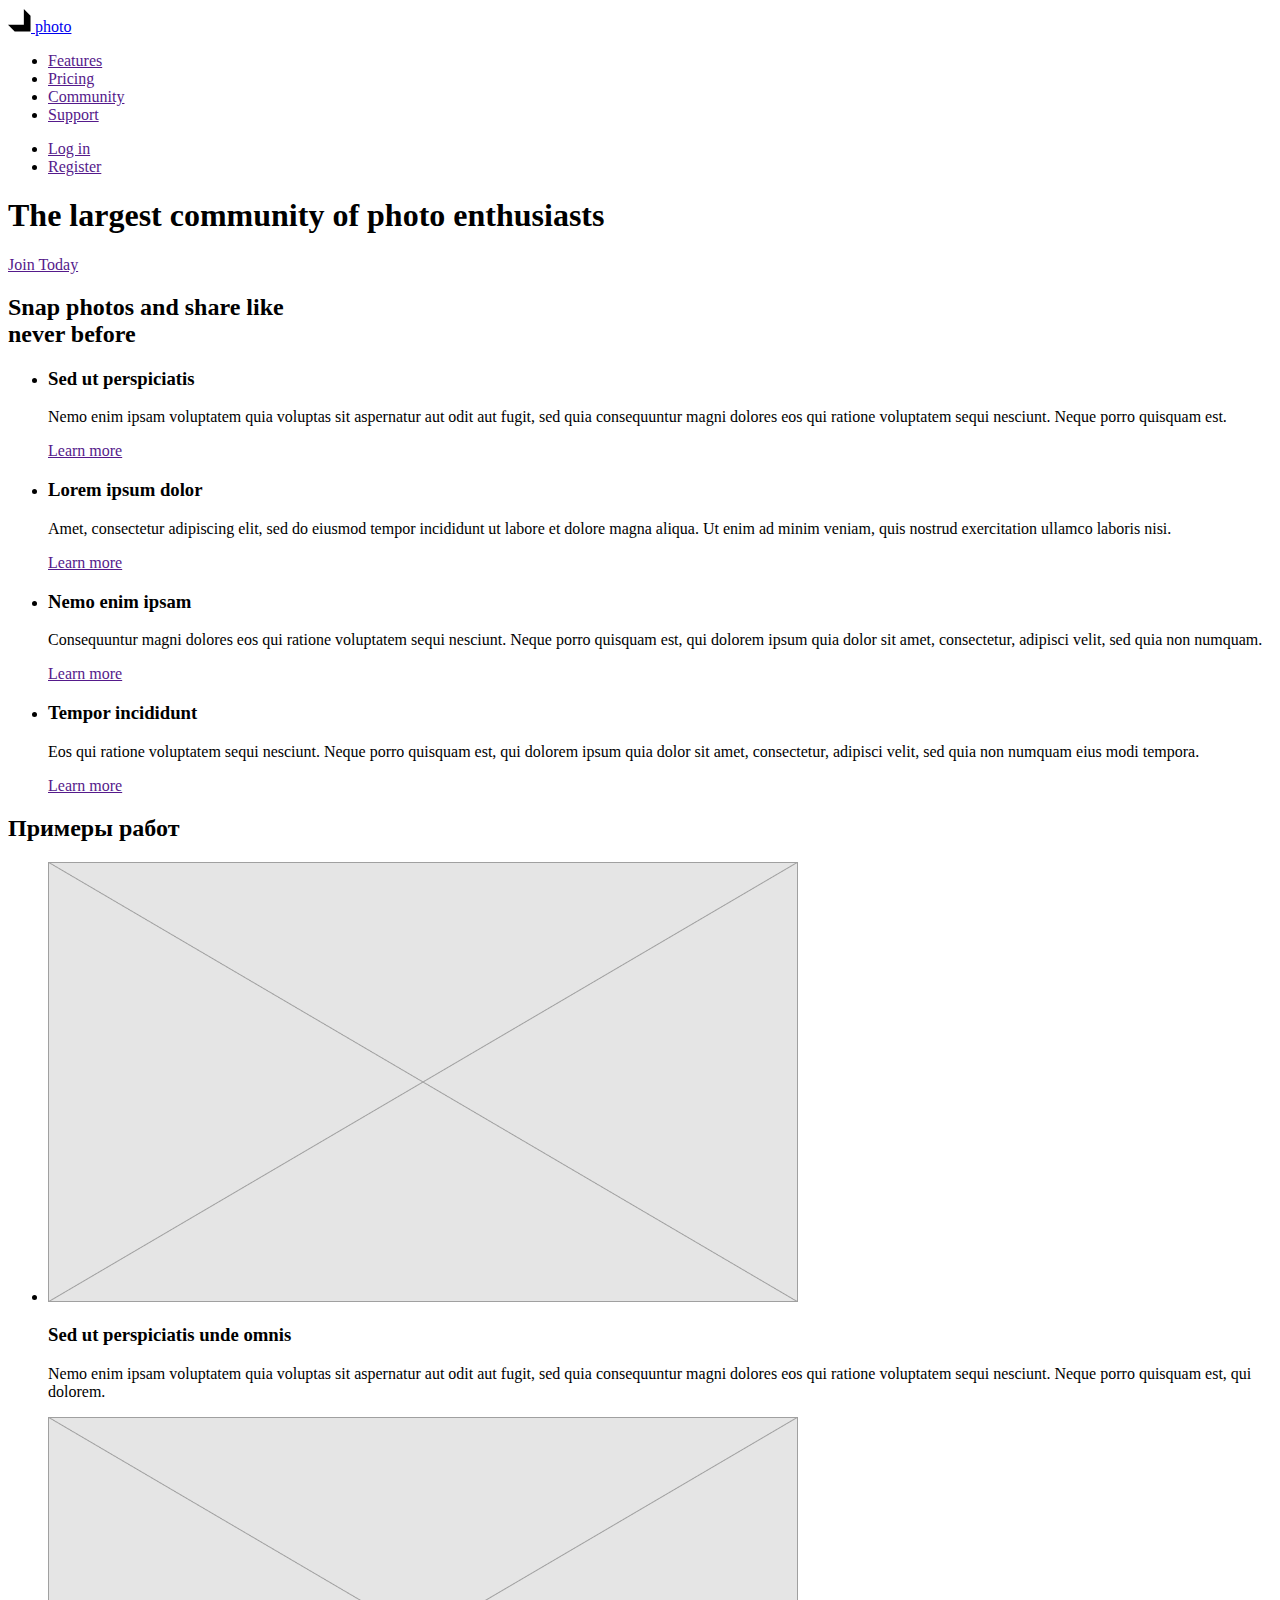
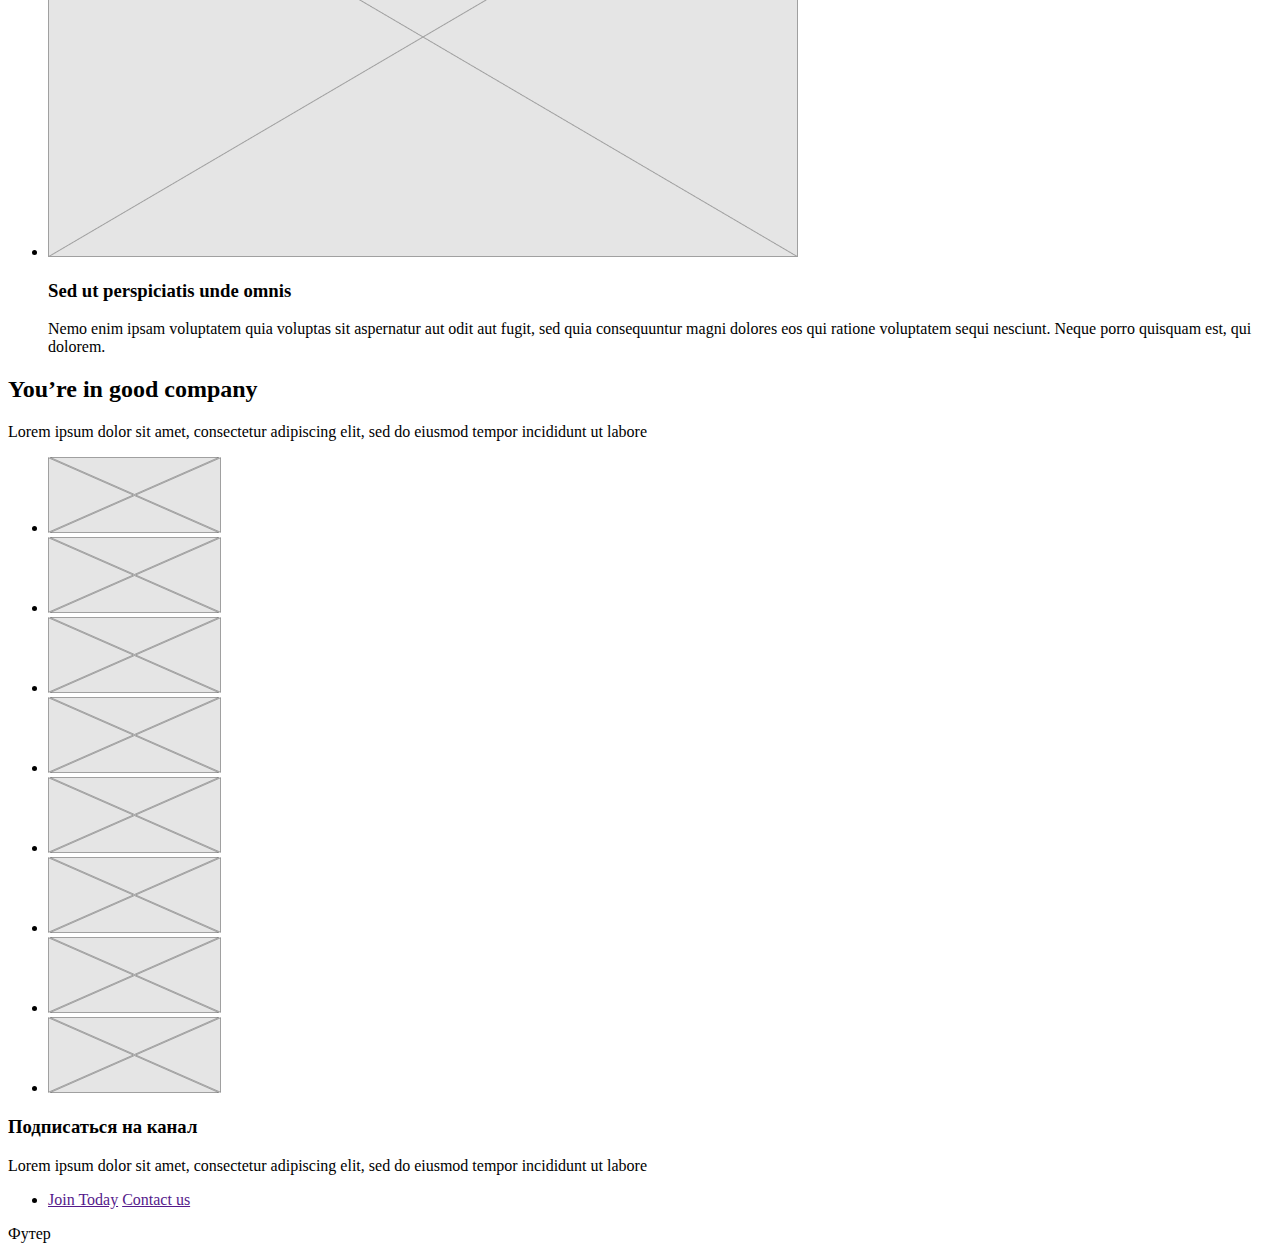
==== index.html @ 5f49dedd "Добавляем разметку" ====
<!DOCTYPE html>
<html lang="en">
<head>
    <meta charset="UTF-8">
    <meta http-equiv="X-UA-Compatible" content="IE=edge">
    <meta name="viewport" content="width=device-width, initial-scale=1.0">
    <title>Document</title>
</head>
<body>
    <!--Шапка сайта--> 
    <header> 
        <nav>
            <a href="/">
                <img src="./images/logo.svg" alt="">
                photo
            
            </a>
            <ul>
                <li> <a href="">Features</a> </li>
                <li><a href="">Pricing</a></li>
                <li><a href="">Community</a></li>
                <li><a href="">Support</a></li>
            </ul>
            <ul>
                <li><a href="">Log in</a></li>
                <li><a href="">Register</a></li>
            </ul>
        </nav>
    </header>

    <main>
        <!--Герой-->
        <div>
            <section>
                <h1>The largest community of photo enthusiasts</h1>
                <a href="">Join Today</a>
        
            </section>
        </div>
        
        <!--Преимущества-->
        <section>
            <h2>
                Snap photos and share like <br /> never before
            </h2>
            <ul>
                <li>
                    <h3> Sed ut perspiciatis</h3>
                    <p>Nemo enim ipsam voluptatem quia voluptas sit aspernatur aut odit aut fugit, sed quia consequuntur magni
                        dolores eos
                        qui
                        ratione voluptatem sequi nesciunt. Neque porro quisquam est.
                    </p>
                    <a href="">Learn more</a>
                </li>
        
                <li>
                    <h3> Lorem ipsum dolor</h3>
                    <p>Amet, consectetur adipiscing elit, sed do eiusmod tempor incididunt ut labore et dolore magna aliqua. Ut
                        enim ad minim
                        veniam, quis nostrud exercitation ullamco laboris nisi.
                    </p>
                    <a href="">Learn more</a>
                </li>
        
                <li>
                    <h3> Nemo enim ipsam</h3>
                    <p>Consequuntur magni dolores eos qui ratione voluptatem sequi nesciunt. Neque porro quisquam est, qui
                        dolorem ipsum quia
                        dolor sit amet, consectetur, adipisci velit, sed quia non numquam.
                    </p>
                    <a href="">Learn more</a>
                </li>
        
                <li>
                    <h3> Tempor incididunt</h3>
                    <p>Eos qui ratione voluptatem sequi nesciunt. Neque porro quisquam est, qui dolorem ipsum quia dolor sit
                        amet, consectetur,
                        adipisci velit, sed quia non numquam eius modi tempora.
                    </p>
                    <a href="">Learn more</a>
                </li>
        
            </ul>
        </section>
        <!--Примеры работ-->
        <section>
            <h2>Примеры работ</h2>
            <ul>
                <li>
                    <img src="./images/pic1.png" alt="" width="750">
                    <h3>Sed ut perspiciatis unde omnis</h3>
                    <p>Nemo enim ipsam voluptatem quia voluptas sit aspernatur aut odit aut fugit, sed quia consequuntur magni
                        dolores eos qui
                        ratione voluptatem sequi nesciunt. Neque porro quisquam est, qui dolorem.
                    </p>
                </li>
        
                <li>
                    <img src="./images/pic1.png" alt="" width="750">
                    <h3>Sed ut perspiciatis unde omnis</h3>
                    <p>Nemo enim ipsam voluptatem quia voluptas sit aspernatur aut odit aut fugit, sed quia consequuntur magni
                        dolores
                        eos qui
                        ratione voluptatem sequi nesciunt. Neque porro quisquam est, qui dolorem.
                    </p>
                </li>
        
            </ul>
        </section>
        
        <!--Отзывы-->
        <section>
            <h2>You’re in good company</h2>
            <p>Lorem ipsum dolor sit amet, consectetur adipiscing elit, sed do eiusmod tempor incididunt ut labore</p>
            <ul>
                <li>
                    <a href=""><img src="./images/Rectangle.svg" alt="Логотип комапании"></a>
                </li>
                <li>
                    <a href=""><img src="./images/Rectangle.svg" alt="Логотип комапании"></a>
                </li>
                <li>
                    <a href=""><img src="./images/Rectangle.svg" alt="Логотип комапании"></a>
                </li>
                <li>
                    <a href=""><img src="./images/Rectangle.svg" alt="Логотип комапании"></a>
                </li>
                <li>
                    <a href=""><img src="./images/Rectangle.svg" alt="Логотип комапании"></a>
                </li>
                <li>
                    <a href=""><img src="./images/Rectangle.svg" alt="Логотип комапании"></a>
                </li>
                <li>
                    <a href=""><img src="./images/Rectangle.svg" alt="Логотип комапании"></a>
                </li>
                <li>
                    <a href=""><img src="./images/Rectangle.svg" alt="Логотип комапании"></a>
                </li>
            </ul>
        
        </section>
        
        <!--Подпишитесь-->
        <section>
            <h3>Подписаться на канал</h3>
            <p>Lorem ipsum dolor sit amet, consectetur adipiscing elit, sed do eiusmod tempor incididunt ut labore</p>
            <ul>
                <li>
                    <a href="">Join Today</a>
                    <a href="">Contact us</a>
        
                </li>
            </ul>
        </section>
    </main>

 
    <!--Футер-->
    <footer>Футер</footer>
</body>
</html>
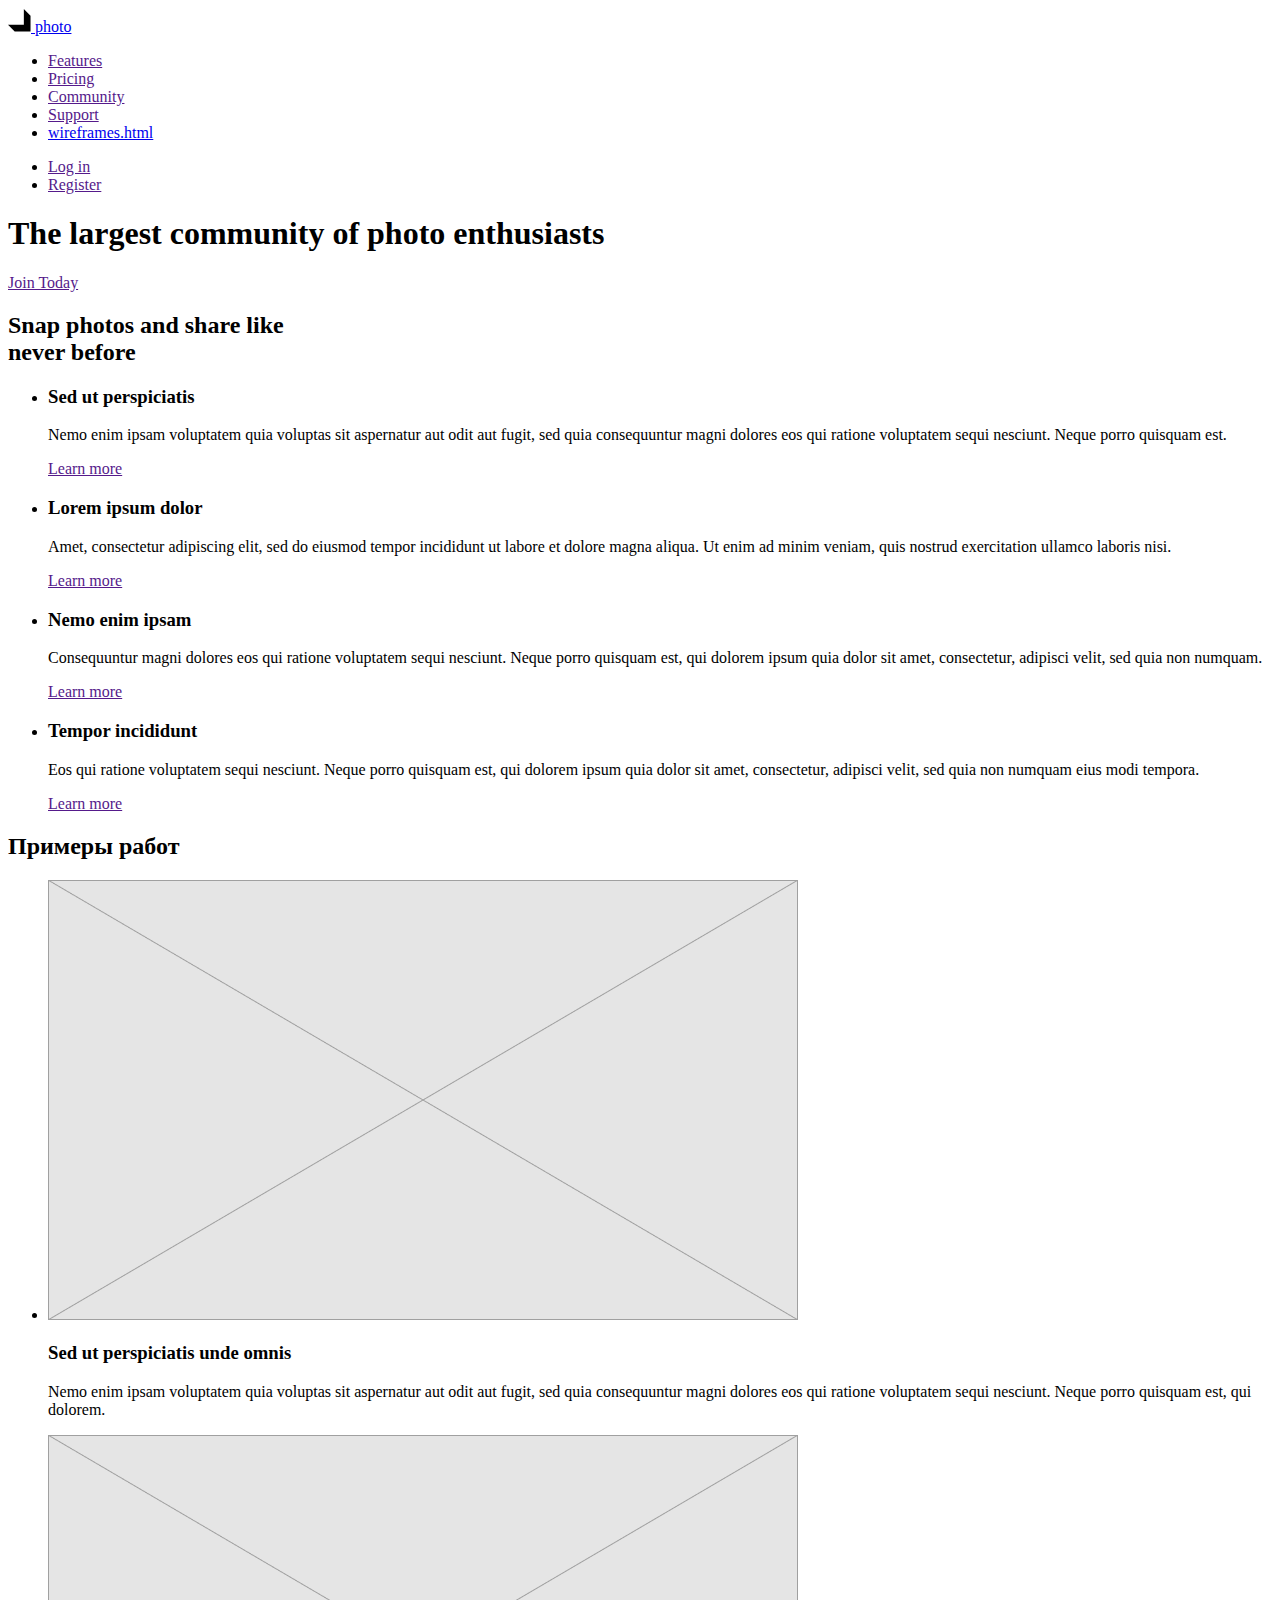
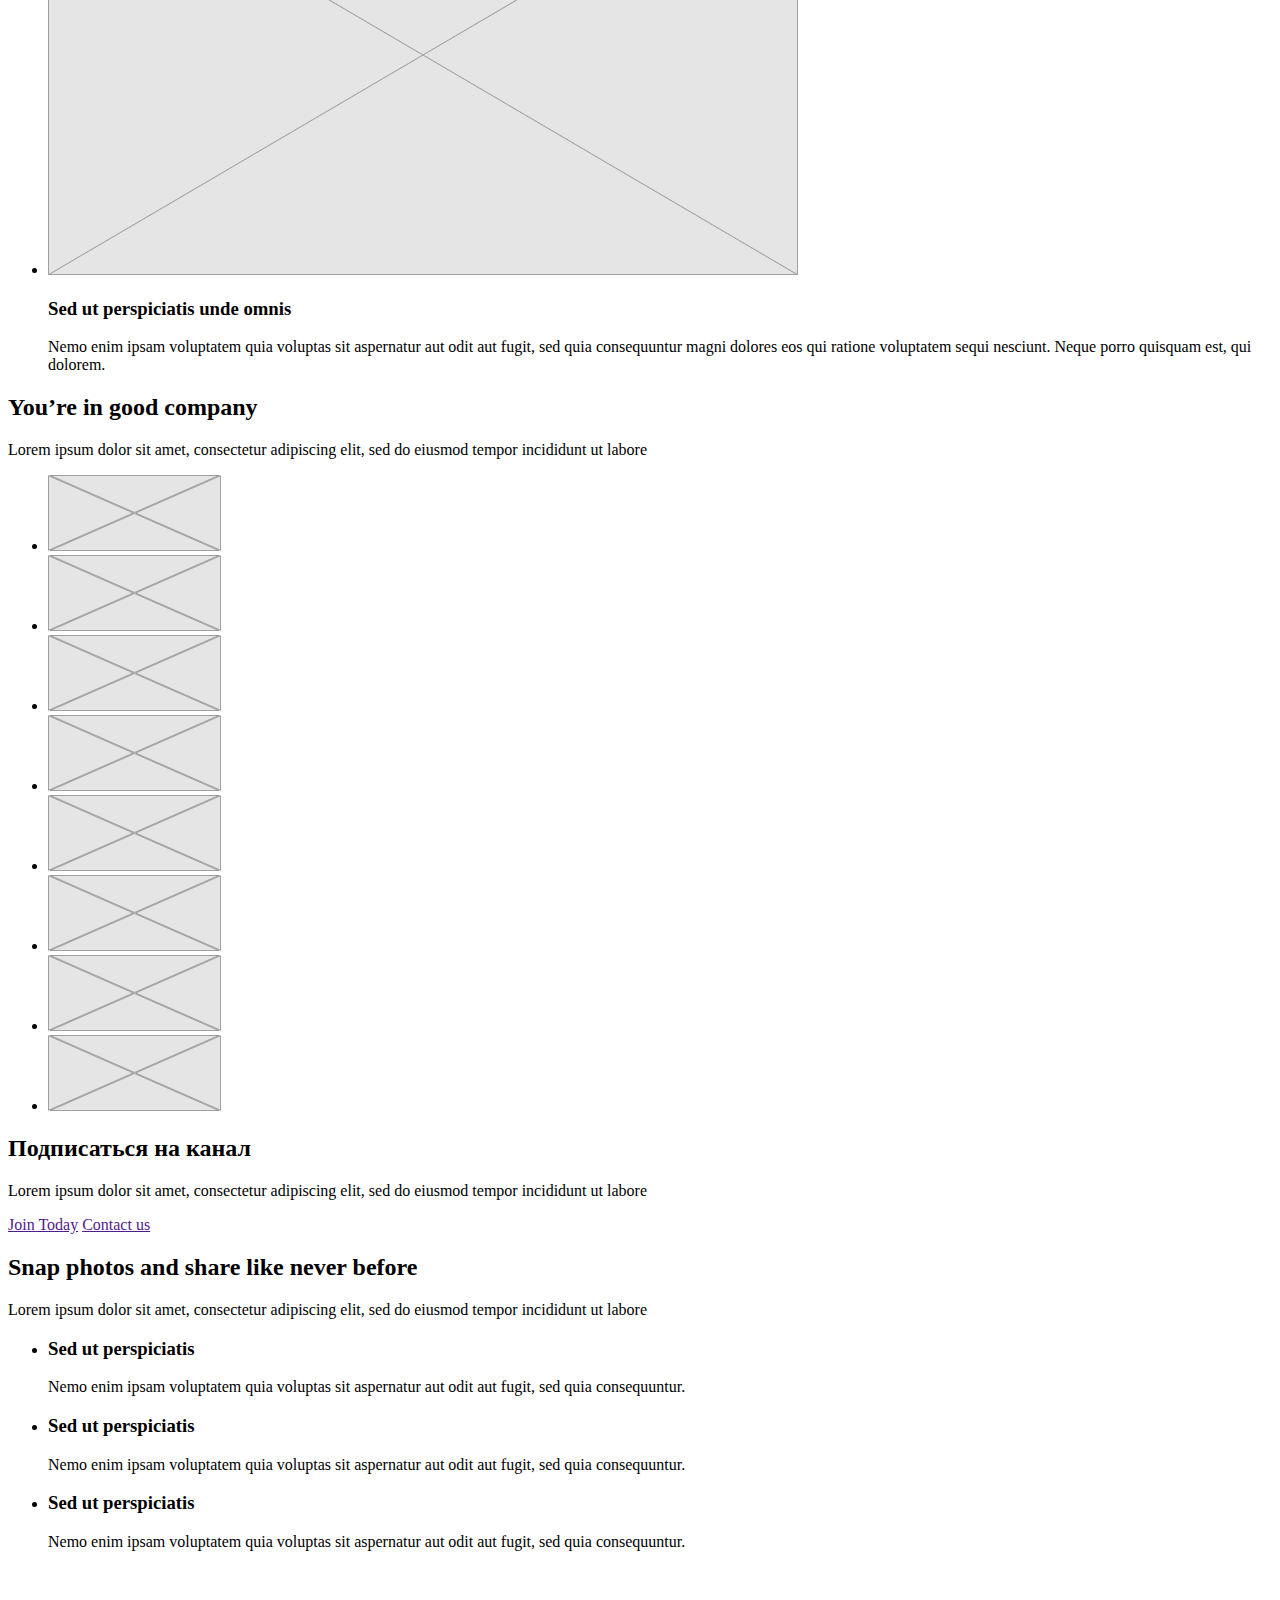
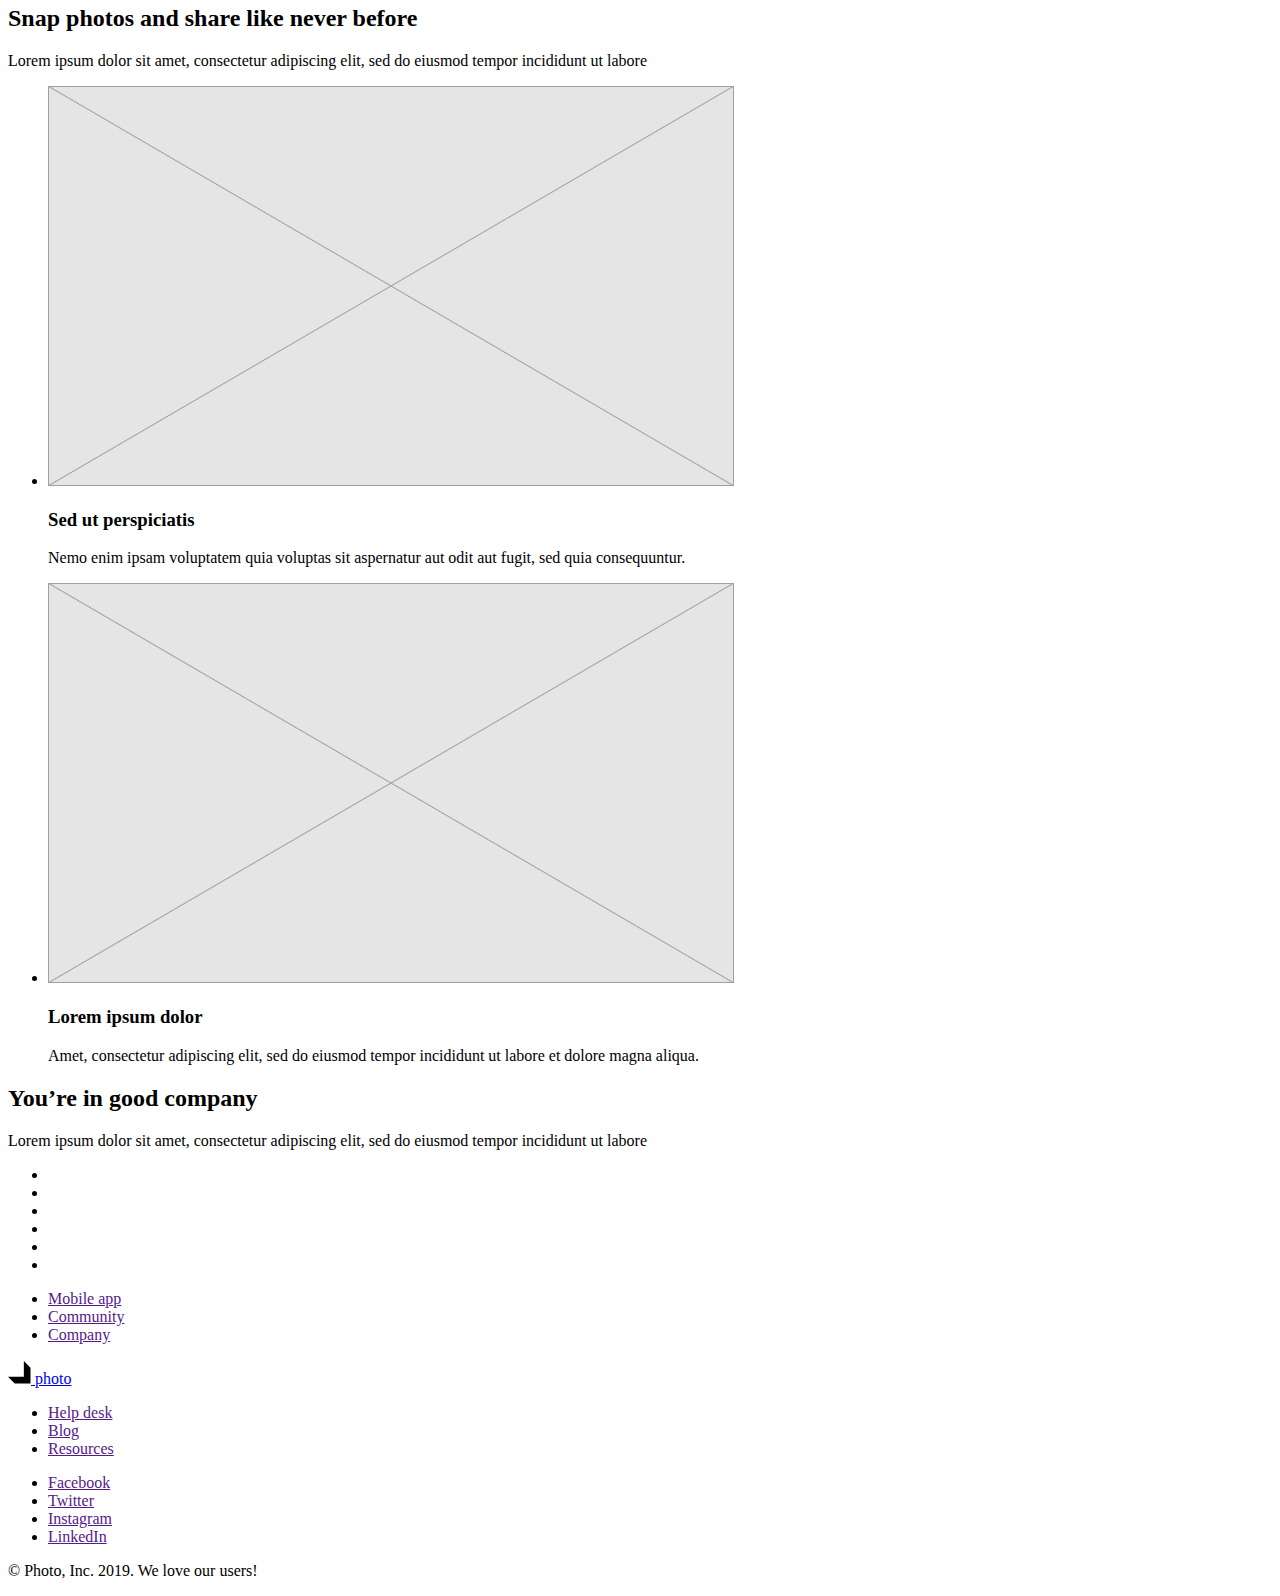
==== commit 0ea555f7: "закончили" ====
--- a/index.html
+++ b/index.html
@@ -20,6 +20,7 @@
                 <li><a href="">Pricing</a></li>
                 <li><a href="">Community</a></li>
                 <li><a href="">Support</a></li>
+                <li><a href="./wireframes.html">wireframes.html</a></li>
             </ul>
             <ul>
                 <li><a href="">Log in</a></li>
@@ -144,20 +145,104 @@
         
         <!--Подпишитесь-->
         <section>
-            <h3>Подписаться на канал</h3>
-            <p>Lorem ipsum dolor sit amet, consectetur adipiscing elit, sed do eiusmod tempor incididunt ut labore</p>
-            <ul>
-                <li>
+            <h2>Подписаться на канал</h2>
+            <p>Lorem ipsum dolor sit amet, consectetur adipiscing elit, sed do eiusmod tempor incididunt ut labore</p>
+            
                     <a href="">Join Today</a>
                     <a href="">Contact us</a>
         
-                </li>
-            </ul>
+               
+        </section>
+
+        <section>
+            <h2>Snap photos and share like never before</h2>
+            <p>Lorem ipsum dolor sit amet, consectetur adipiscing elit, sed do eiusmod tempor incididunt ut labore</p>
+            <ul>
+                <li>
+                    <h3>Sed ut perspiciatis</h3>
+                    <p>Nemo enim ipsam voluptatem quia voluptas sit aspernatur aut odit aut fugit, sed quia consequuntur.</p>
+                </li>
+
+                <li>
+                    <h3>Sed ut perspiciatis</h3>
+                    <p>Nemo enim ipsam voluptatem quia voluptas sit aspernatur aut odit aut fugit, sed quia consequuntur.</p>
+                </li>
+
+                <li>
+                    <h3>Sed ut perspiciatis</h3>
+                    <p>Nemo enim ipsam voluptatem quia voluptas sit aspernatur aut odit aut fugit, sed quia consequuntur.</p>
+                </li>
+                
+            </ul>
+            <img src="" alt="">
+
+           
+
+        </section>
+
+
+
+        <section>
+            <h2>Snap photos and share like never before</h2>
+            <p>Lorem ipsum dolor sit amet, consectetur adipiscing elit, sed do eiusmod tempor incididunt ut labore</p>
+            <ul>
+                <li>
+                    <img src="./images/rectangle.jpg" alt="Квадрат" width="686" height="400">
+                    <h3>Sed ut perspiciatis</h3>
+                    <p>Nemo enim ipsam voluptatem quia voluptas sit aspernatur aut odit aut fugit, sed quia consequuntur.</p>
+                </li>
+                <li>
+                    <img src="./images/rectangle2.jpg" alt="Квадрат 2" width="686" height="400">
+                    <h3>Lorem ipsum dolor</h3>
+                    <p>Amet, consectetur adipiscing elit, sed do eiusmod tempor incididunt ut labore et dolore magna aliqua.</p>
+                </li>
+            </ul>
+            
+        </section>
+
+        <section>
+            <h2>You’re in good company</h2>
+            <p>
+                Lorem ipsum dolor sit amet, consectetur adipiscing elit, sed do eiusmod tempor incididunt ut labore
+            </p>
+            <ul>
+                <li></li>
+                <li></li>
+                <li></li>
+                <li></li>
+                <li></li>
+                <li></li>
+            </ul>
+
+
         </section>
     </main>
 
  
     <!--Футер-->
-    <footer>Футер</footer>
+    <footer>
+        <ul>
+            <li><a href="">Mobile app</a></li>
+            <li><a href="">Community</a></li>
+            <li><a href="">Company</a></li>
+        </ul>
+        <a href="/"><img src="./images/logo.svg" alt="">
+        photo</a>
+
+        <ul>
+              <li><a href="">Help desk</a></li>
+              <li><a href="">Blog</a></li>
+              <li><a href="">Resources</a></li>
+        </ul>  
+        <ul>
+            <li><a href="" aria-label="ссылка на Facebook">Facebook</a></li>
+            <li><a href="" aria-label="ссылка на Twitter">Twitter</a></li>
+            <li><a href="" aria-label="ссылка на Instagram">Instagram</a></li>
+            <li><a href="" aria-label="ссылка на LinkedIn">LinkedIn</a></li>
+        </ul>
+        <p>&copy; Photo, Inc. 2019. We love our users!</p>
+
+
+    </footer>
 </body>
 </html>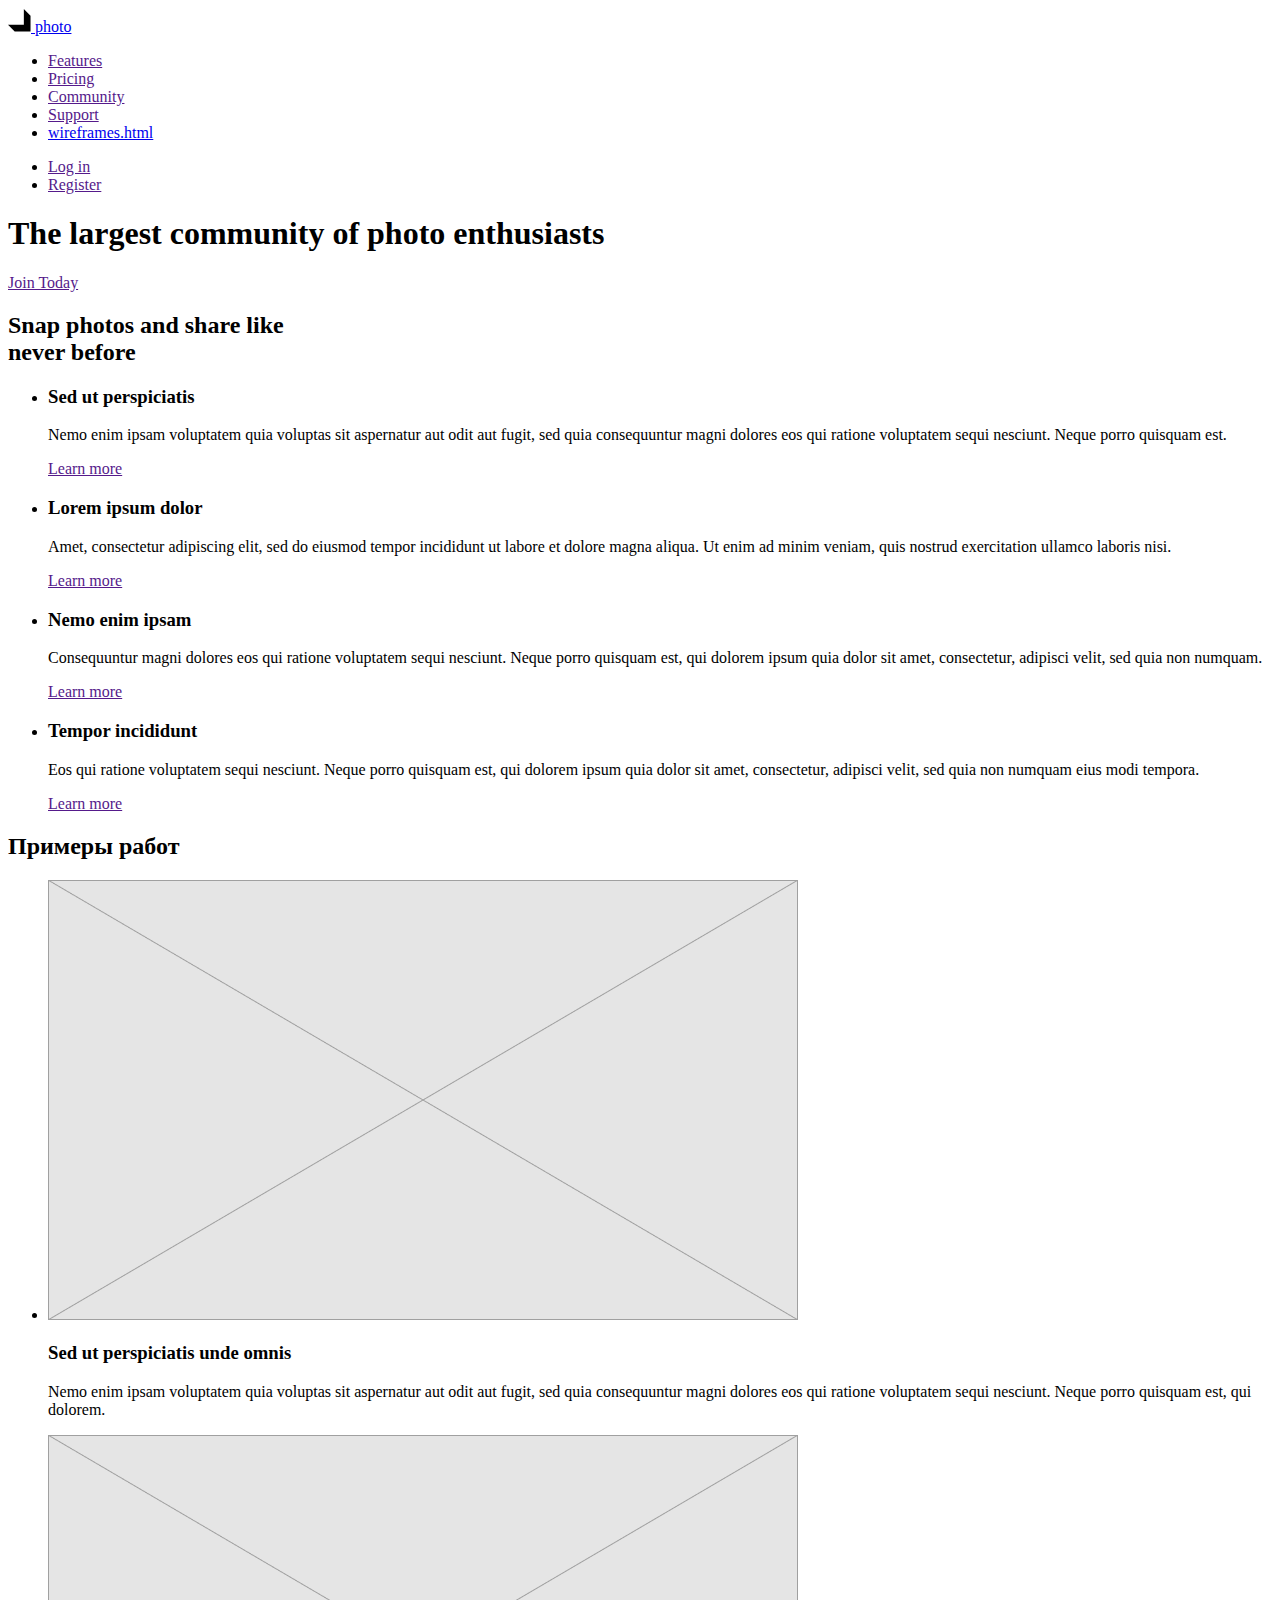
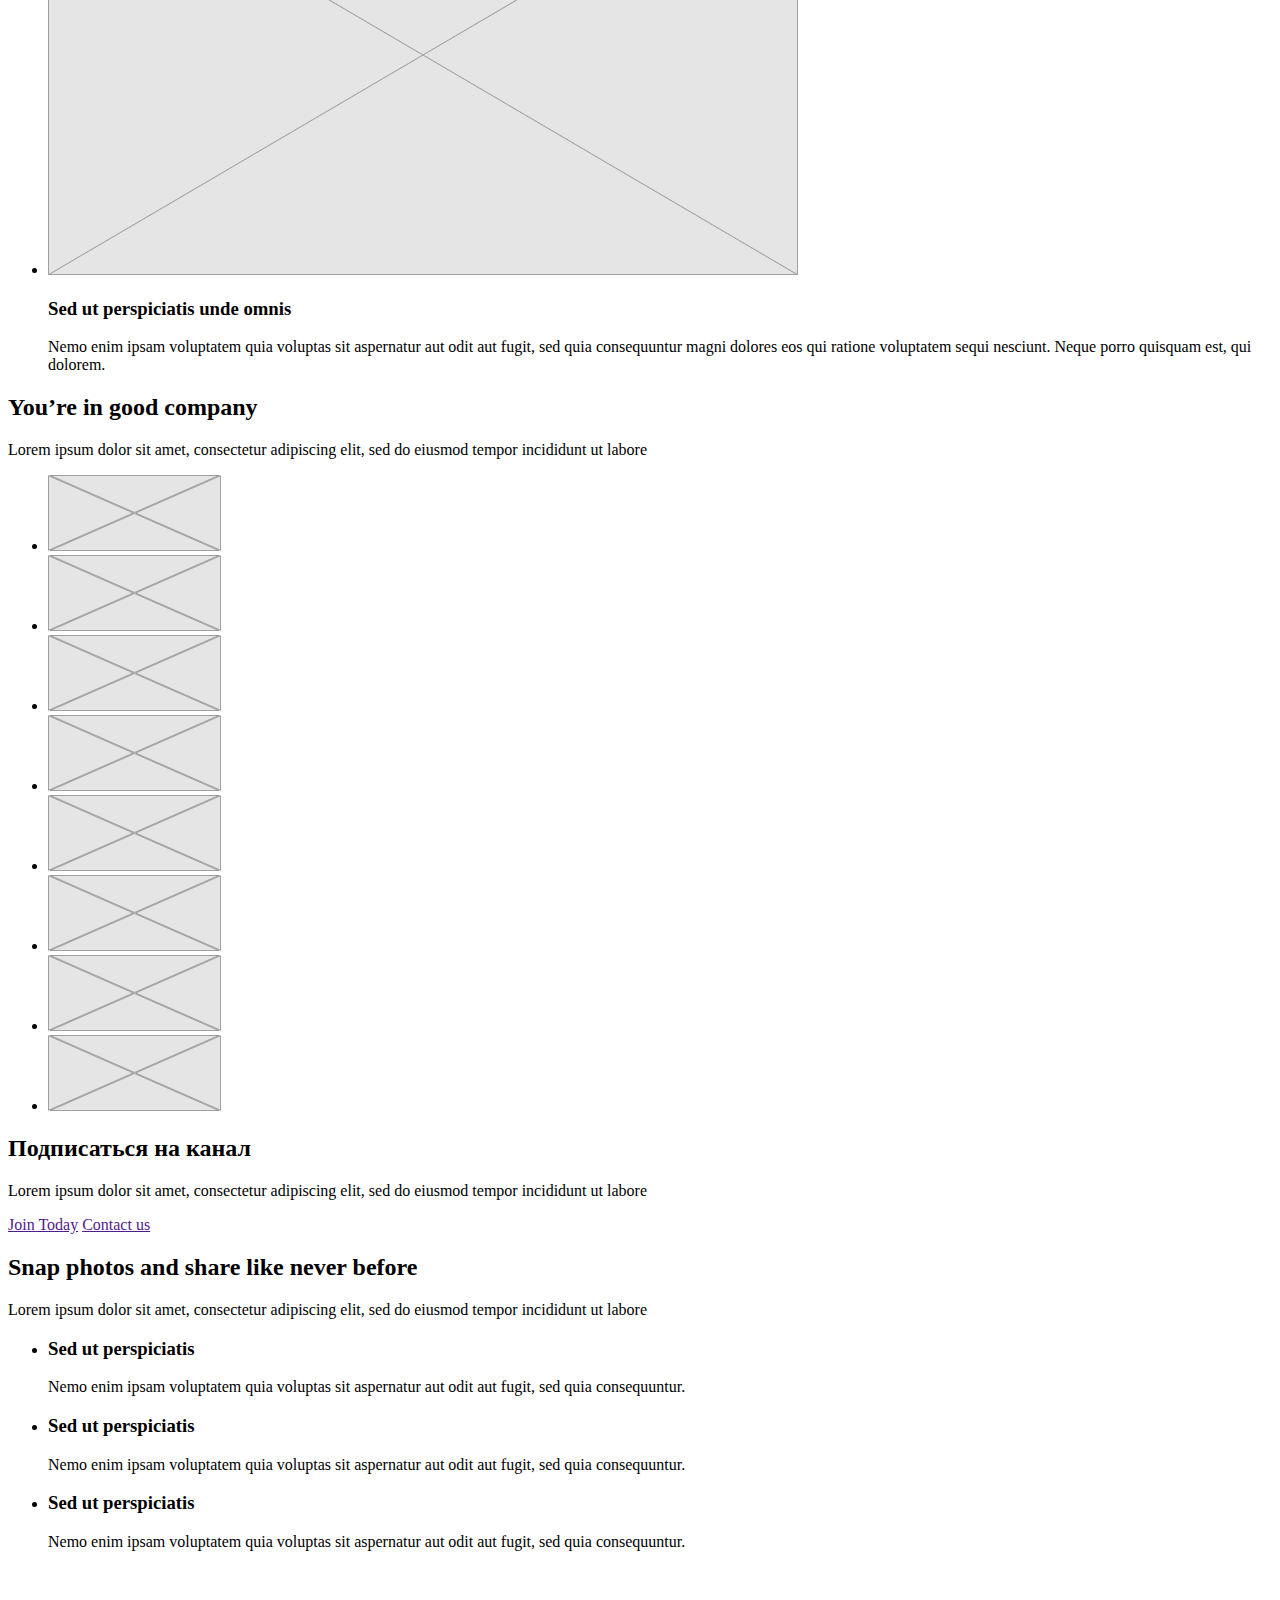
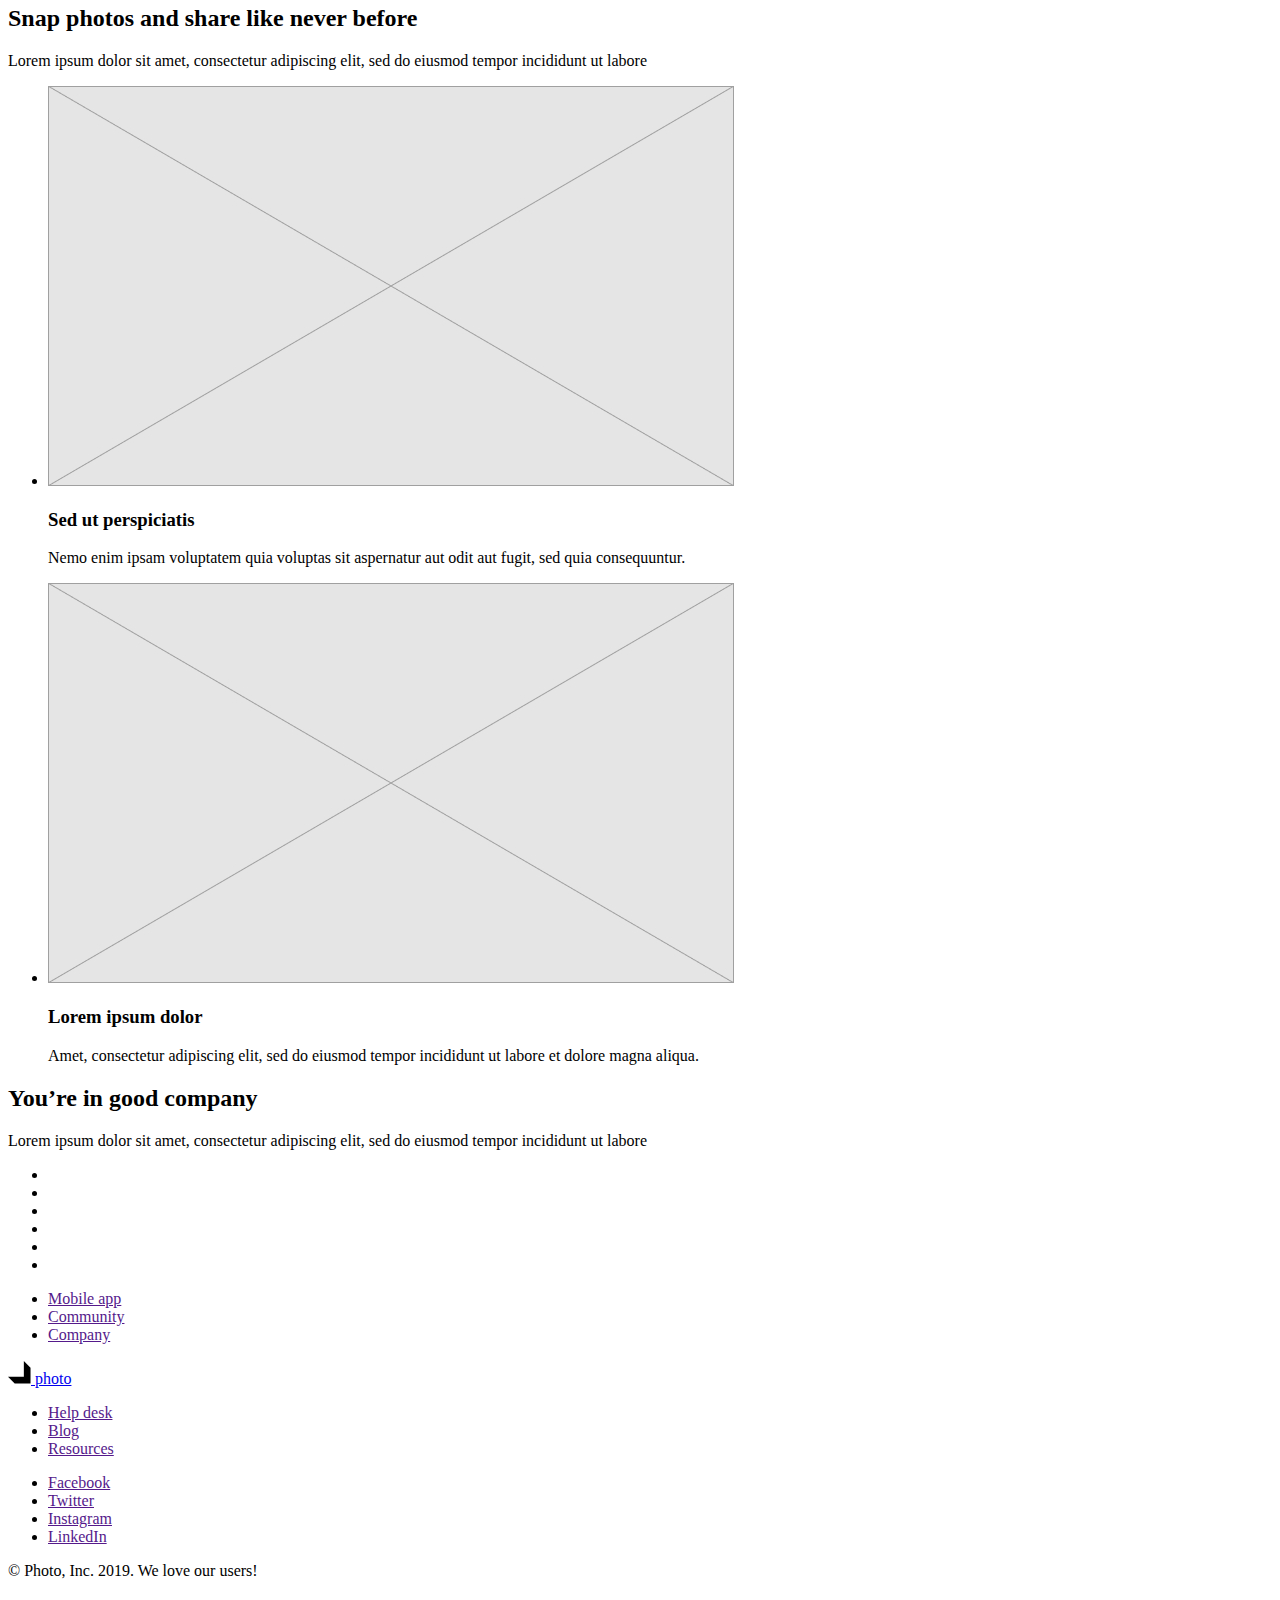
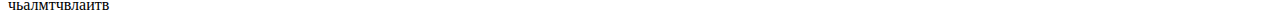
==== commit 096694d8: "123" ====
--- a/index.html
+++ b/index.html
@@ -245,4 +245,7 @@
 
     </footer>
 </body>
+
+
+чьалмтчвлаитв
 </html>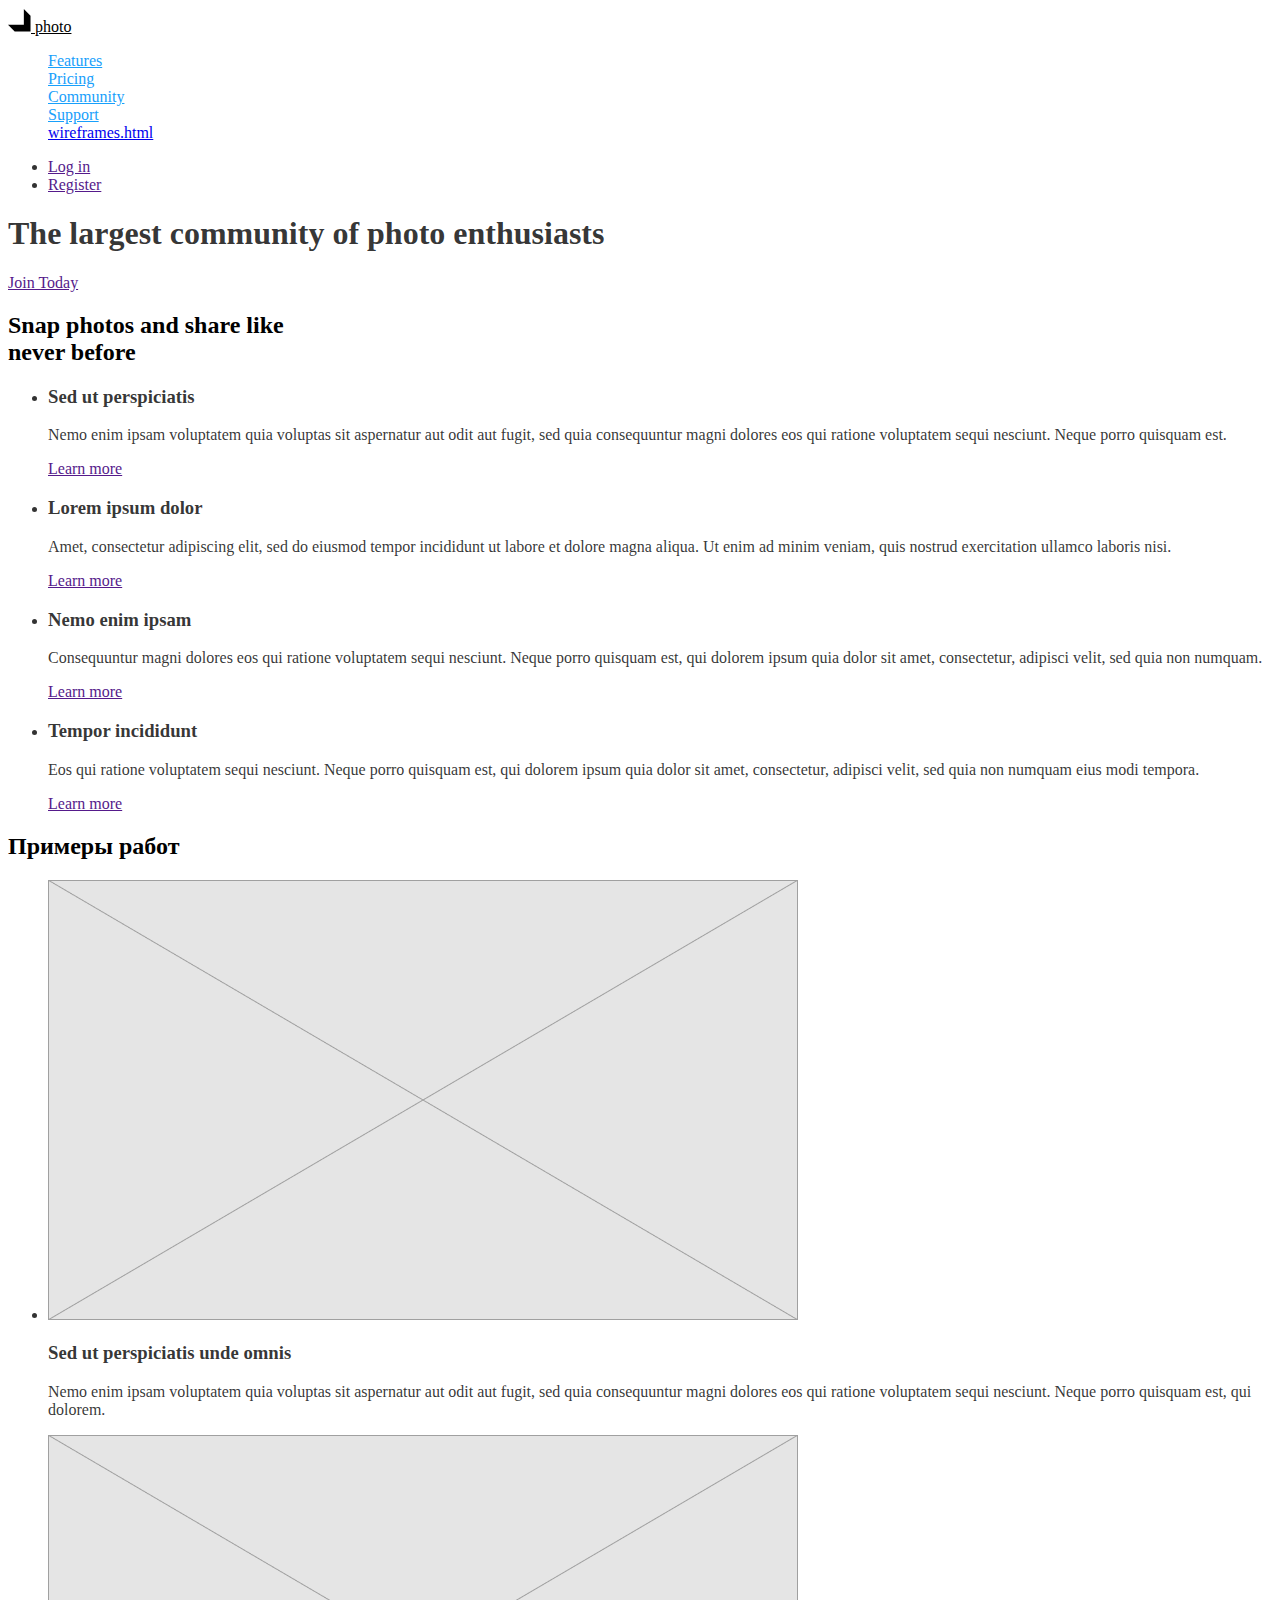
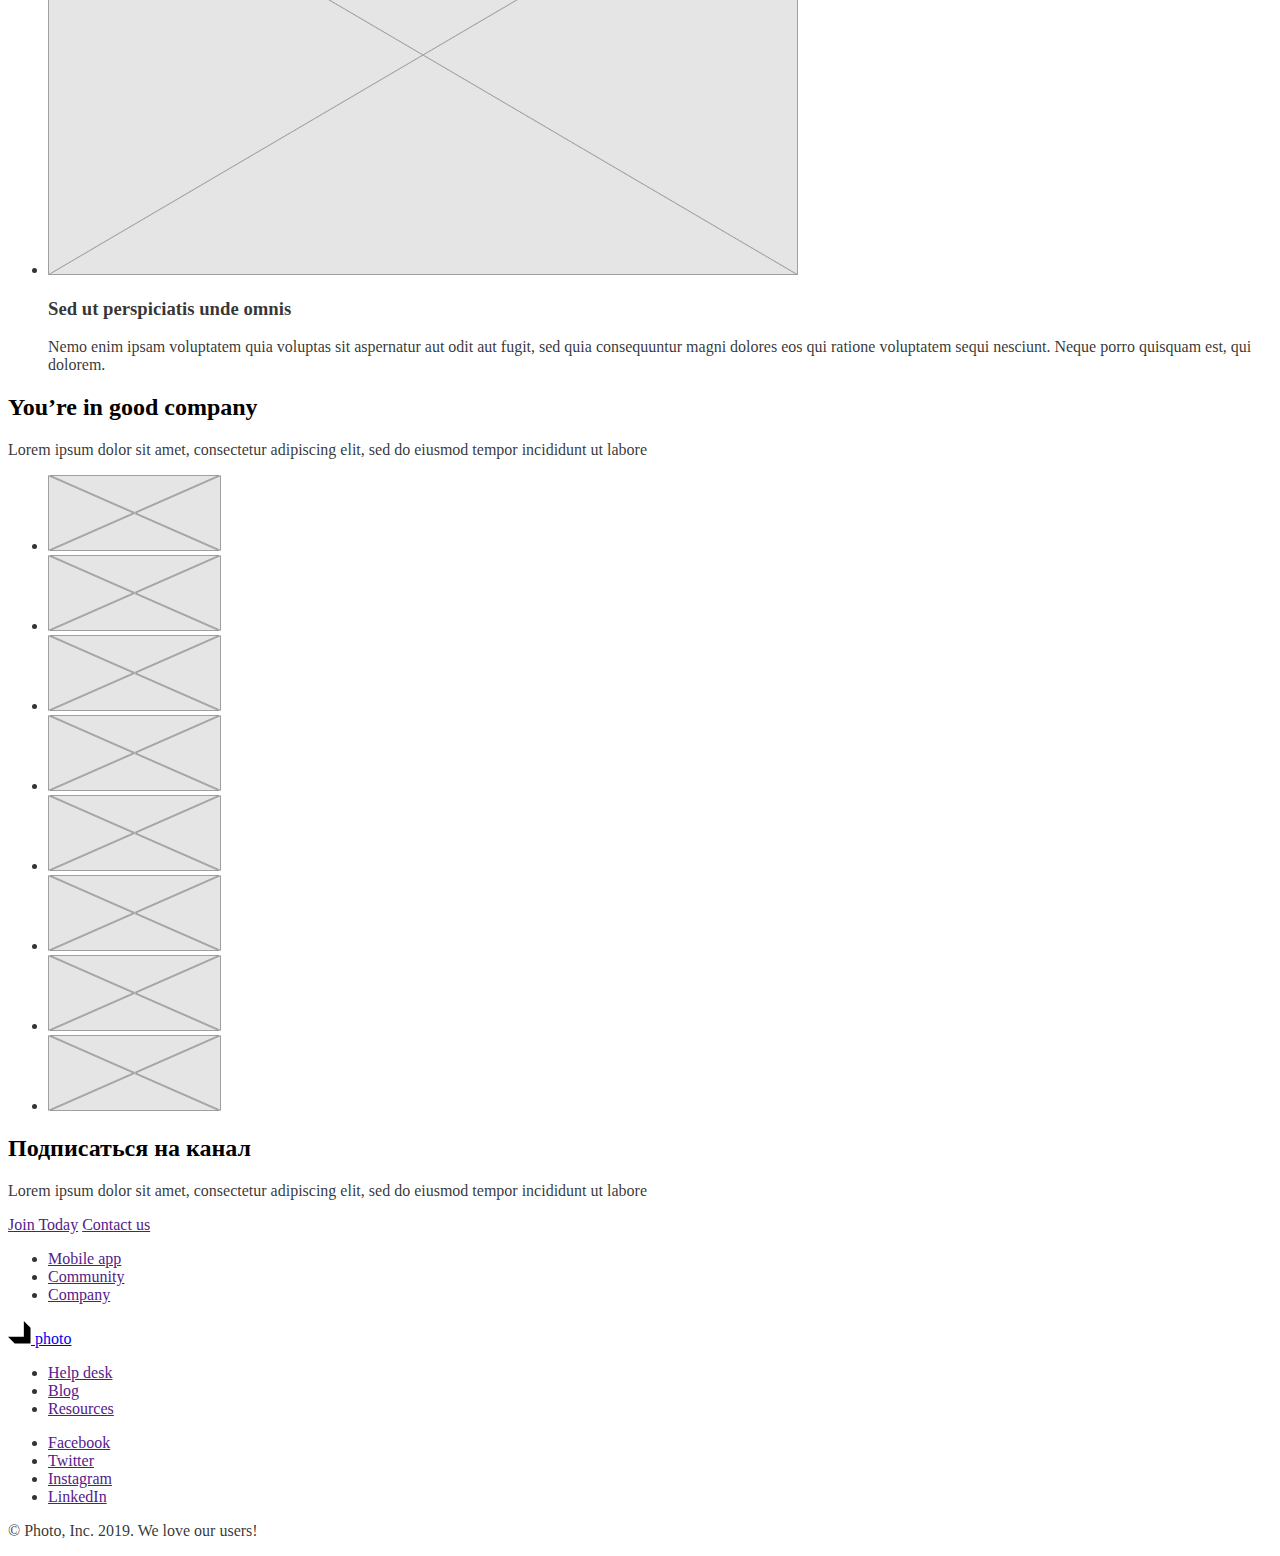
==== commit 7c4f66ed: "начал стили" ====
--- a/index.html
+++ b/index.html
@@ -5,24 +5,26 @@
     <meta http-equiv="X-UA-Compatible" content="IE=edge">
     <meta name="viewport" content="width=device-width, initial-scale=1.0">
     <title>Document</title>
+    <link rel="stylesheet" href="./css/styles.css">
 </head>
 <body>
+ 
     <!--Шапка сайта--> 
     <header> 
         <nav>
-            <a href="/">
-                <img src="./images/logo.svg" alt="">
+            <a href="/" class="logo">
+                <img src="./images/logo.svg" alt="Логотип компании">
                 photo
             
             </a>
-            <ul>
-                <li> <a href="">Features</a> </li>
-                <li><a href="">Pricing</a></li>
-                <li><a href="">Community</a></li>
-                <li><a href="">Support</a></li>
+            <ul class="site-nav list" >
+                <li> <a href="" class="link">Features</a> </li>
+                <li><a href="" class="link">Pricing</a></li>
+                <li><a href="" class="link">Community</a></li>
+                <li><a href="" class="link">Support</a></li>
                 <li><a href="./wireframes.html">wireframes.html</a></li>
             </ul>
-            <ul>
+            <ul class="auth-nav">
                 <li><a href="">Log in</a></li>
                 <li><a href="">Register</a></li>
             </ul>
@@ -32,16 +34,16 @@
     <main>
         <!--Герой-->
         <div>
-            <section>
-                <h1>The largest community of photo enthusiasts</h1>
+            <section class="hero">
+                <h1 class="hero-title">The largest community of photo enthusiasts</h1>
                 <a href="">Join Today</a>
         
             </section>
         </div>
         
         <!--Преимущества-->
-        <section>
-            <h2>
+        <section class="section">
+            <h2 class="section-title">
                 Snap photos and share like <br /> never before
             </h2>
             <ul>
@@ -85,8 +87,8 @@
             </ul>
         </section>
         <!--Примеры работ-->
-        <section>
-            <h2>Примеры работ</h2>
+        <section class="section">
+            <h2 class="section-title">Примеры работ</h2>
             <ul>
                 <li>
                     <img src="./images/pic1.png" alt="" width="750">
@@ -111,8 +113,8 @@
         </section>
         
         <!--Отзывы-->
-        <section>
-            <h2>You’re in good company</h2>
+        <section class="section">
+            <h2 class="section-title">You’re in good company</h2>
             <p>Lorem ipsum dolor sit amet, consectetur adipiscing elit, sed do eiusmod tempor incididunt ut labore</p>
             <ul>
                 <li>
@@ -144,8 +146,8 @@
         </section>
         
         <!--Подпишитесь-->
-        <section>
-            <h2>Подписаться на канал</h2>
+        <section class="section">
+            <h2 class="section-title">Подписаться на канал</h2>
             <p>Lorem ipsum dolor sit amet, consectetur adipiscing elit, sed do eiusmod tempor incididunt ut labore</p>
             
                     <a href="">Join Today</a>
@@ -154,7 +156,7 @@
                
         </section>
 
-        <section>
+        <!-- <section>
             <h2>Snap photos and share like never before</h2>
             <p>Lorem ipsum dolor sit amet, consectetur adipiscing elit, sed do eiusmod tempor incididunt ut labore</p>
             <ul>
@@ -215,7 +217,7 @@
             </ul>
 
 
-        </section>
+        </section> -->
     </main>
 
  
@@ -247,5 +249,5 @@
 </body>
 
 
-чьалмтчвлаитв
+
 </html>--- a/css/styles.css
+++ b/css/styles.css
@@ -0,0 +1,36 @@
+
+
+
+/* цвет основного текста #000000 */
+/* цвет описания color: rgba(0, 0, 0, 0.8); */
+/* белый цвет #ffffff */
+/* синий цвет акцент #18A0FB */
+/* вторичный цвет фона #F5F5F5; */
+
+body {
+  background-color: #ffffff);
+  color: rgba(0, 0, 0, 0.8);
+}
+.list{
+  list-style: none;
+}
+
+.logo{
+  color:#000000;
+}
+.logo:hover{
+  color: #18A0FB;
+}
+/* site nav */
+.site-nav .link {
+
+  color:#18A0FB ;
+}
+.site-nav .link:hover, 
+.site-nav .link:focus{
+  color: #000000;
+}
+
+.section-title{
+  color: #000000;
+}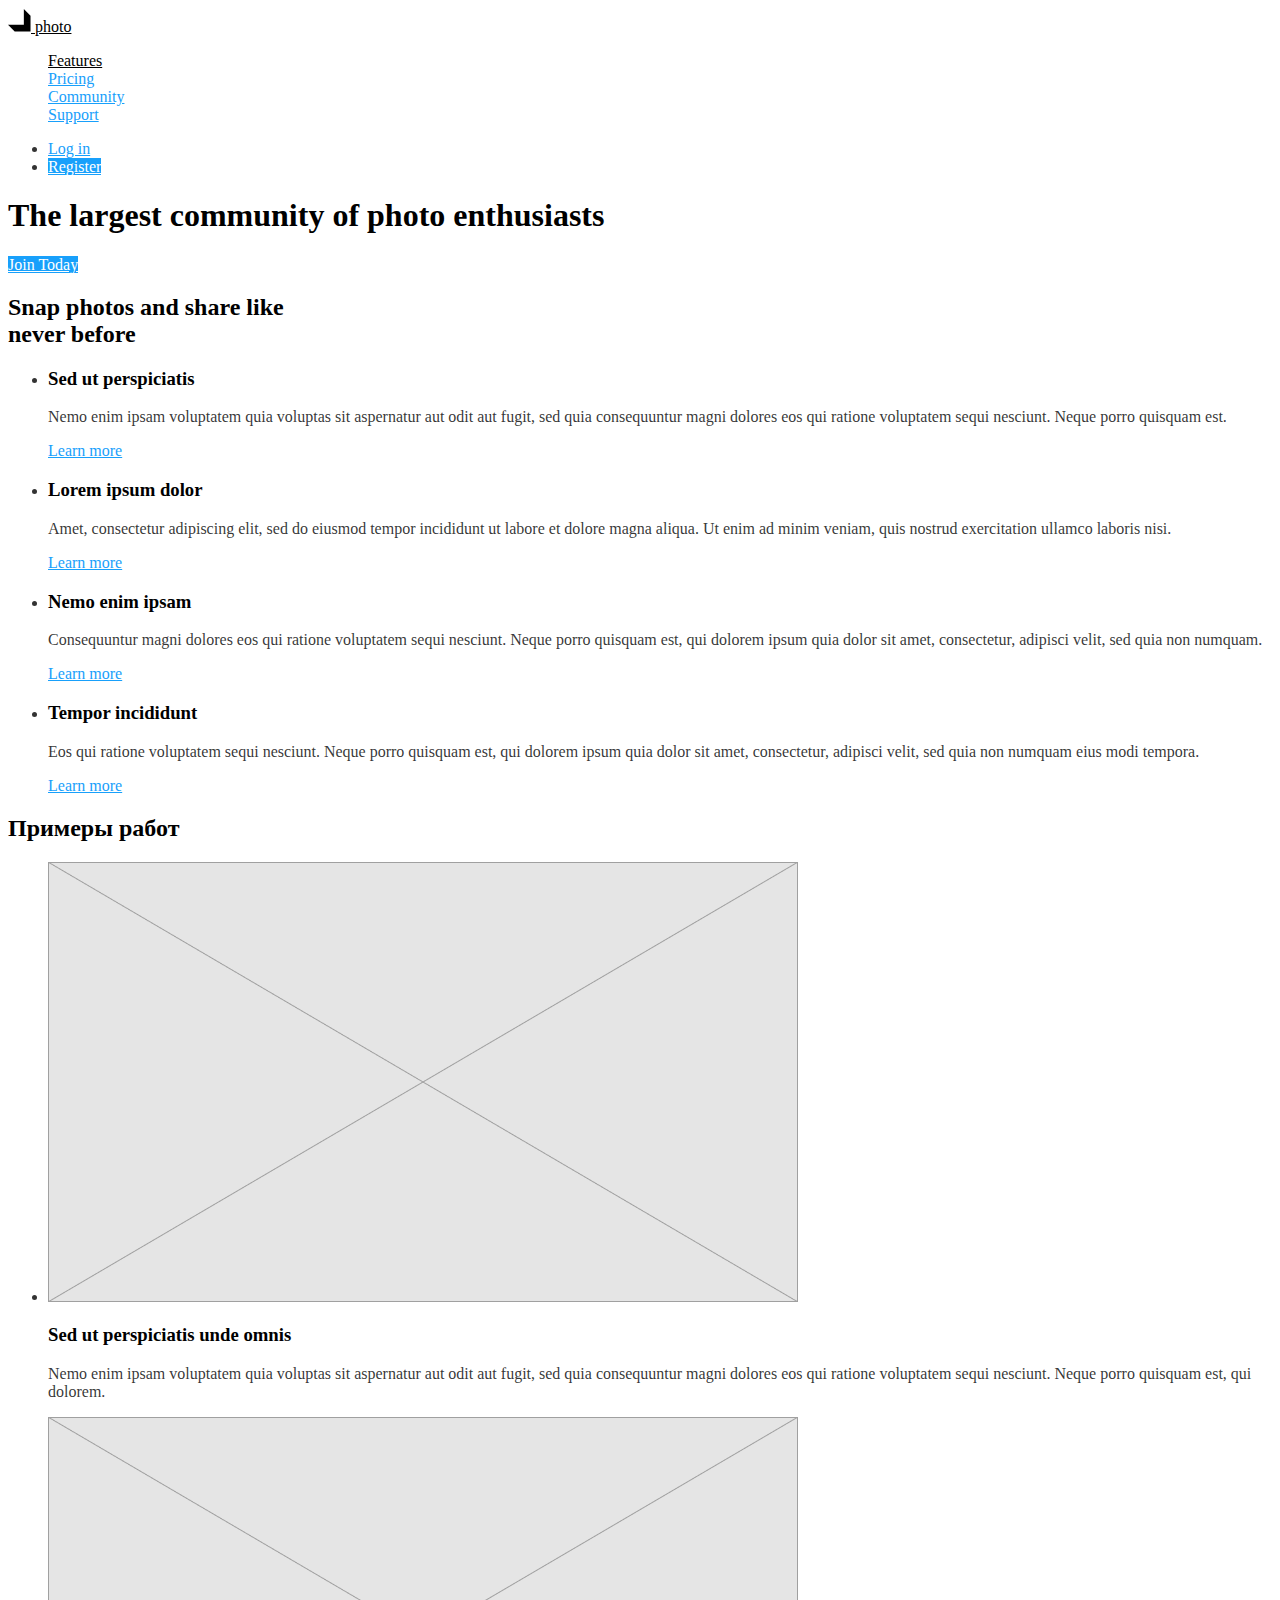
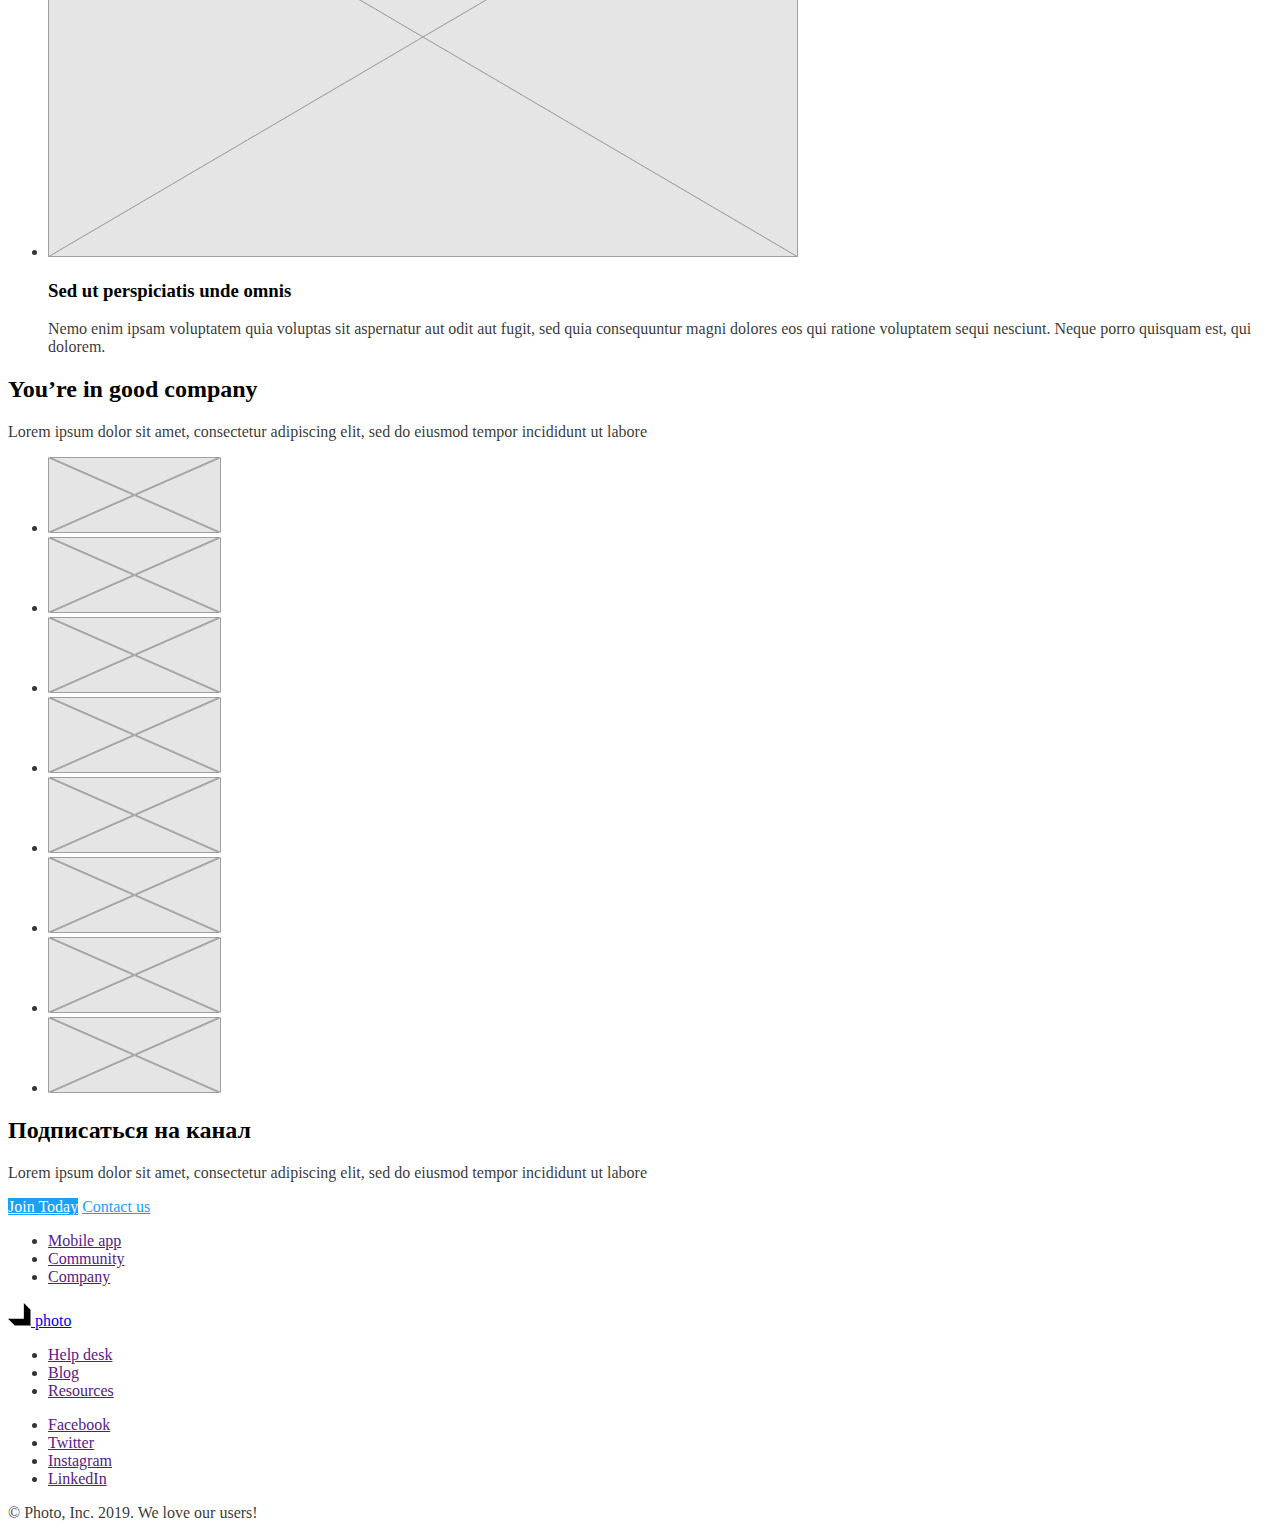
==== commit c78cc935: "добавили цвета" ====
--- a/index.html
+++ b/index.html
@@ -18,15 +18,14 @@
             
             </a>
             <ul class="site-nav list" >
-                <li> <a href="" class="link">Features</a> </li>
+                <li> <a href="/" class="link current">Features</a> </li>
                 <li><a href="" class="link">Pricing</a></li>
-                <li><a href="" class="link">Community</a></li>
+                <li><a href="./community.html" class="link">Community</a></li>
                 <li><a href="" class="link">Support</a></li>
-                <li><a href="./wireframes.html">wireframes.html</a></li>
             </ul>
             <ul class="auth-nav">
-                <li><a href="">Log in</a></li>
-                <li><a href="">Register</a></li>
+                <li><a href="" class="button secondary">Log in</a></li>
+                <li><a href="" class="button primary">Register</a></li>
             </ul>
         </nav>
     </header>
@@ -36,7 +35,7 @@
         <div>
             <section class="hero">
                 <h1 class="hero-title">The largest community of photo enthusiasts</h1>
-                <a href="">Join Today</a>
+                <a href="" class="button primary">Join Today</a>
         
             </section>
         </div>
@@ -46,42 +45,42 @@
             <h2 class="section-title">
                 Snap photos and share like <br /> never before
             </h2>
-            <ul>
-                <li>
-                    <h3> Sed ut perspiciatis</h3>
+            <ul class="features-list">
+                <li>
+                    <h3 class="title"> Sed ut perspiciatis</h3>
                     <p>Nemo enim ipsam voluptatem quia voluptas sit aspernatur aut odit aut fugit, sed quia consequuntur magni
                         dolores eos
                         qui
                         ratione voluptatem sequi nesciunt. Neque porro quisquam est.
                     </p>
-                    <a href="">Learn more</a>
-                </li>
-        
-                <li>
-                    <h3> Lorem ipsum dolor</h3>
+                    <a href="" class="button secondary">Learn more</a>
+                </li>
+        
+                <li>
+                    <h3 class="title"> Lorem ipsum dolor</h3>
                     <p>Amet, consectetur adipiscing elit, sed do eiusmod tempor incididunt ut labore et dolore magna aliqua. Ut
                         enim ad minim
                         veniam, quis nostrud exercitation ullamco laboris nisi.
                     </p>
-                    <a href="">Learn more</a>
-                </li>
-        
-                <li>
-                    <h3> Nemo enim ipsam</h3>
+                    <a href="" class="button secondary">Learn more</a>
+                </li>
+        
+                <li>
+                    <h3 class="title"> Nemo enim ipsam</h3>
                     <p>Consequuntur magni dolores eos qui ratione voluptatem sequi nesciunt. Neque porro quisquam est, qui
                         dolorem ipsum quia
                         dolor sit amet, consectetur, adipisci velit, sed quia non numquam.
                     </p>
-                    <a href="">Learn more</a>
-                </li>
-        
-                <li>
-                    <h3> Tempor incididunt</h3>
+                    <a href="" class="button secondary">Learn more</a>
+                </li>
+        
+                <li>
+                    <h3 class="title"> Tempor incididunt</h3>
                     <p>Eos qui ratione voluptatem sequi nesciunt. Neque porro quisquam est, qui dolorem ipsum quia dolor sit
                         amet, consectetur,
                         adipisci velit, sed quia non numquam eius modi tempora.
                     </p>
-                    <a href="">Learn more</a>
+                    <a href="" class="button secondary">Learn more</a>
                 </li>
         
             </ul>
@@ -89,10 +88,10 @@
         <!--Примеры работ-->
         <section class="section">
             <h2 class="section-title">Примеры работ</h2>
-            <ul>
+            <ul class="examples-list">
                 <li>
                     <img src="./images/pic1.png" alt="" width="750">
-                    <h3>Sed ut perspiciatis unde omnis</h3>
+                    <h3 class="title">Sed ut perspiciatis unde omnis</h3>
                     <p>Nemo enim ipsam voluptatem quia voluptas sit aspernatur aut odit aut fugit, sed quia consequuntur magni
                         dolores eos qui
                         ratione voluptatem sequi nesciunt. Neque porro quisquam est, qui dolorem.
@@ -101,7 +100,7 @@
         
                 <li>
                     <img src="./images/pic1.png" alt="" width="750">
-                    <h3>Sed ut perspiciatis unde omnis</h3>
+                    <h3 class="title">Sed ut perspiciatis unde omnis</h3>
                     <p>Nemo enim ipsam voluptatem quia voluptas sit aspernatur aut odit aut fugit, sed quia consequuntur magni
                         dolores
                         eos qui
@@ -150,8 +149,8 @@
             <h2 class="section-title">Подписаться на канал</h2>
             <p>Lorem ipsum dolor sit amet, consectetur adipiscing elit, sed do eiusmod tempor incididunt ut labore</p>
             
-                    <a href="">Join Today</a>
-                    <a href="">Contact us</a>
+                    <a href="" class="button primary">Join Today</a>
+                    <a href="" class="button secondary">Contact us</a>
         
                
         </section>
--- a/css/styles.css
+++ b/css/styles.css
@@ -1,36 +1,77 @@
-
-
-
 /* цвет основного текста #000000 */
 /* цвет описания color: rgba(0, 0, 0, 0.8); */
 /* белый цвет #ffffff */
 /* синий цвет акцент #18A0FB */
 /* вторичный цвет фона #F5F5F5; */
+:root {
+  --primary-text-colour: rgba(0, 0, 0, 0.8);
+  --title-text-colour: #000000;
+  --acent-colour: #18a0fb;
+  --background-colour: #ffffff;
+}
 
 body {
-  background-color: #ffffff);
-  color: rgba(0, 0, 0, 0.8);
+  background-color: var(--background-colour);
+  color: var(--primary-text-colour);
 }
-.list{
+.list {
   list-style: none;
 }
 
-.logo{
-  color:#000000;
+.logo {
+  color: var(--title-text-colour);
 }
-.logo:hover{
-  color: #18A0FB;
+.logo:hover {
+  color: var(--acent-colour);
 }
 /* site nav */
 .site-nav .link {
-
-  color:#18A0FB ;
+  color: var(--acent-colour);
 }
-.site-nav .link:hover, 
-.site-nav .link:focus{
-  color: #000000;
+.site-nav .link:hover,
+.site-nav .link:focus {
+  color: var(--title-text-colour);
 }
 
-.section-title{
-  color: #000000;
-}+.site-nav .link.current {
+  color: var(--title-text-colour);
+}
+
+.section-title {
+  color: var(--title-text-colour);
+}
+/* hero  */
+.hero-title {
+  color: var(--title-text-colour);
+}
+
+/* Featuers list */
+.features-list .title {
+  color: var(--title-text-colour);
+}
+
+.features-list .link {
+  color: var(--acent-colour);
+}
+
+/* Examples list */
+.examples-list .title {
+  color: var(--title-text-colour);
+}
+
+/* Button */
+
+.button {
+  color: var(--title-text-colour);
+  background-color: var(--background-colour);
+}
+
+.button.primary {
+  color: var(--background-colour);
+  background-color: var(--acent-colour);
+}
+
+.button.secondary {
+  color: var(--acent-colour);
+  background-color: var(--background-colour);
+}
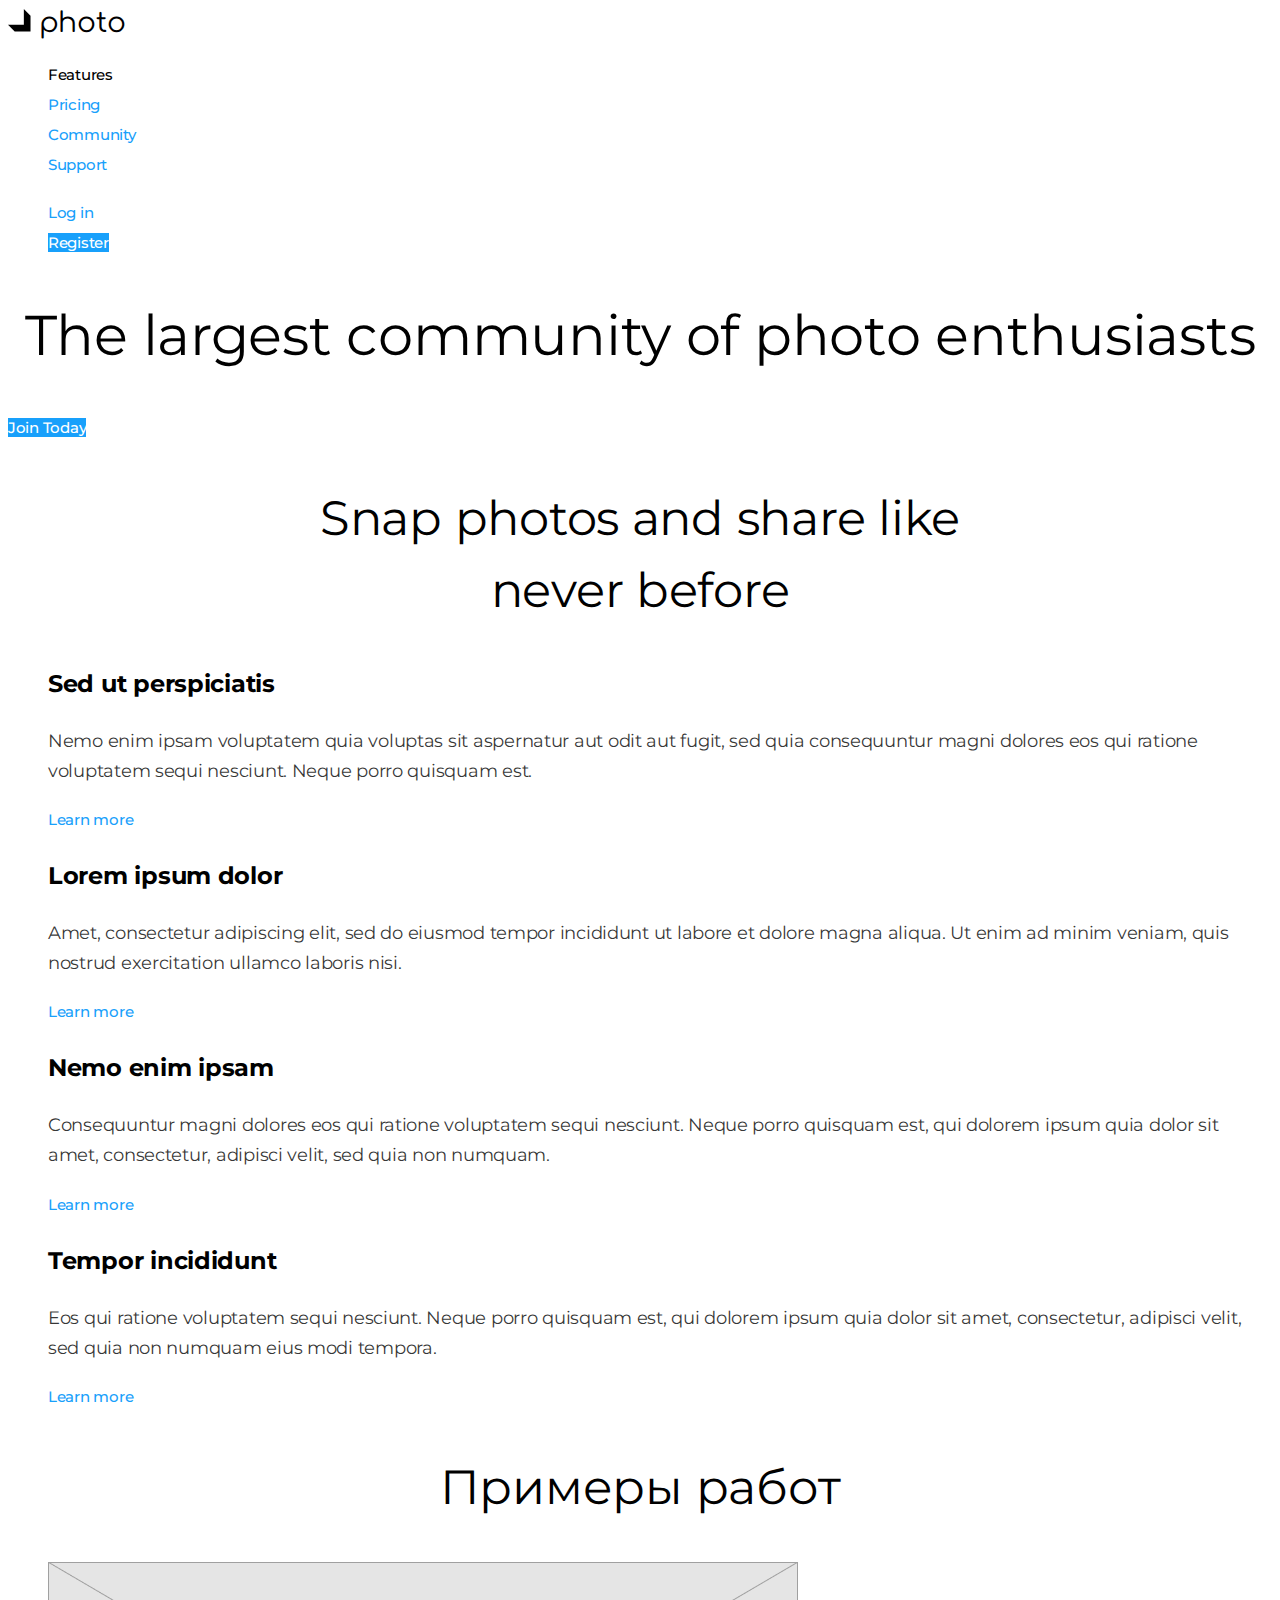
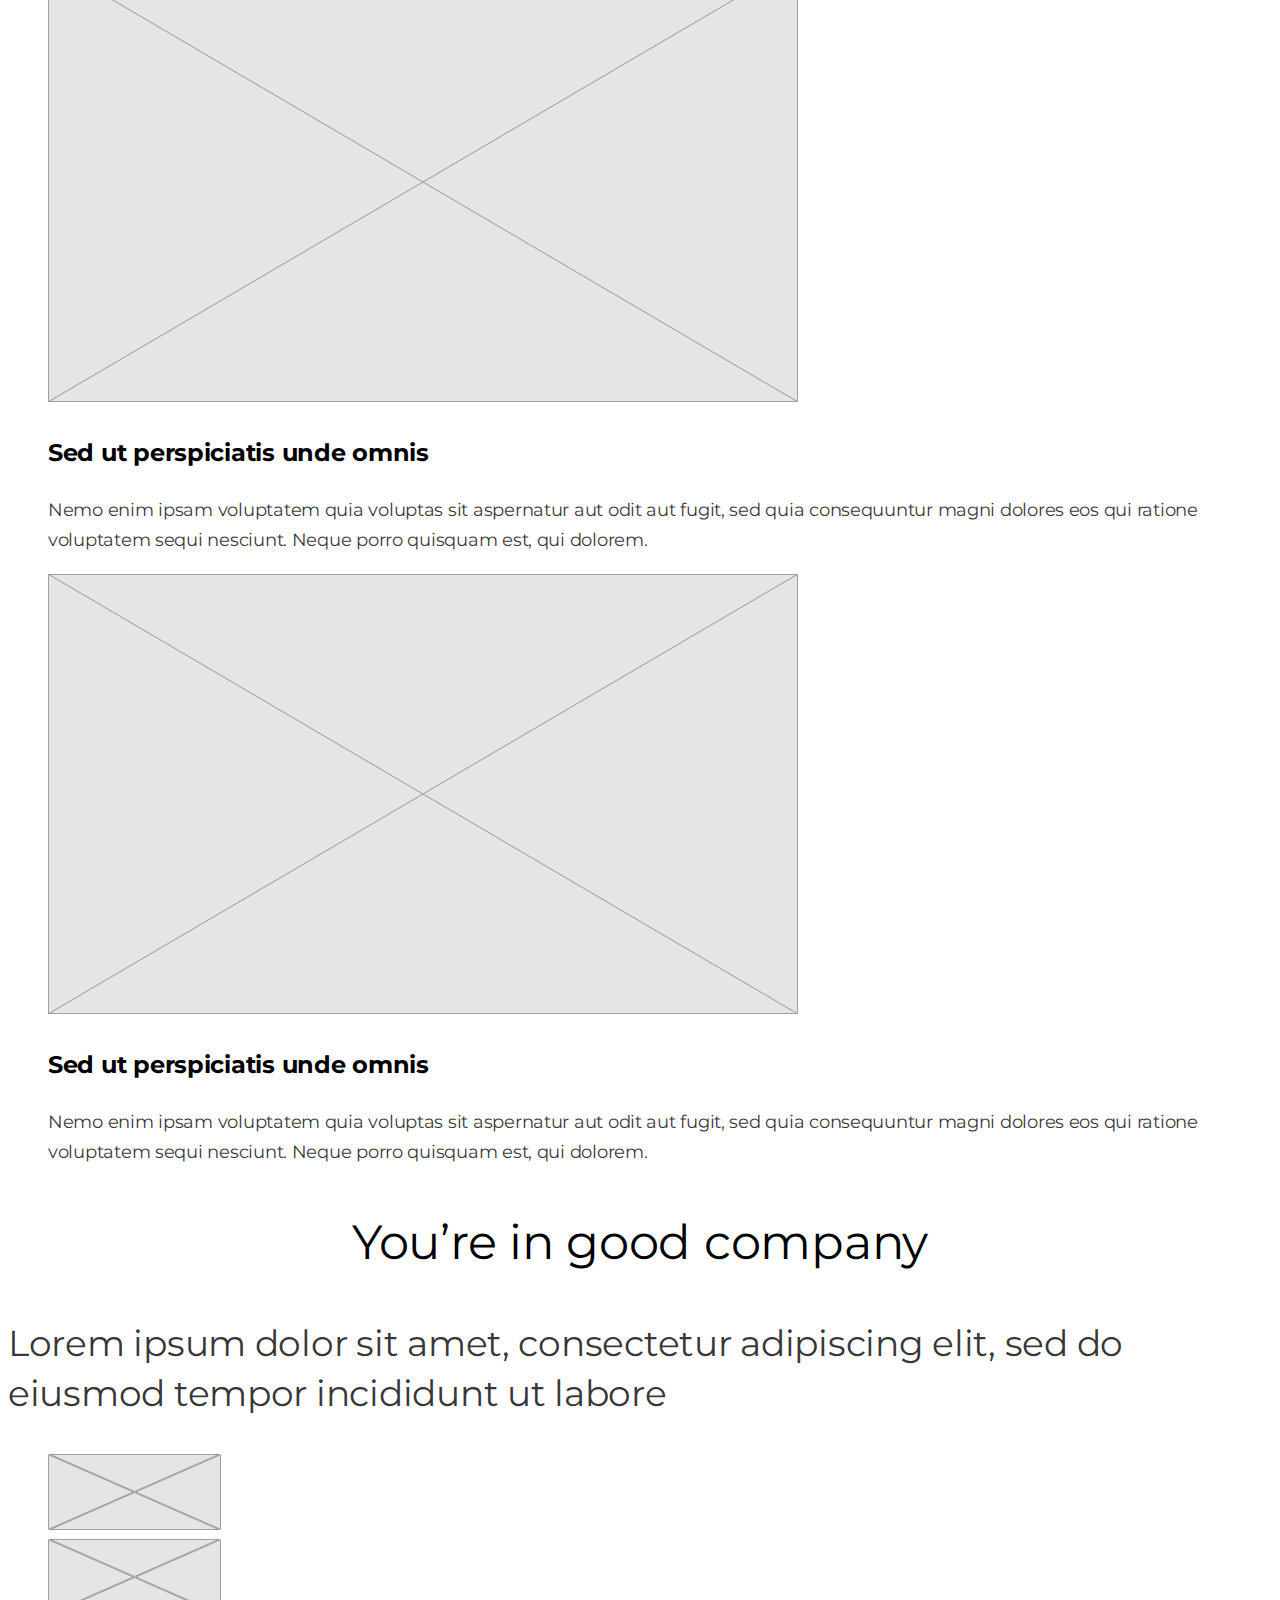
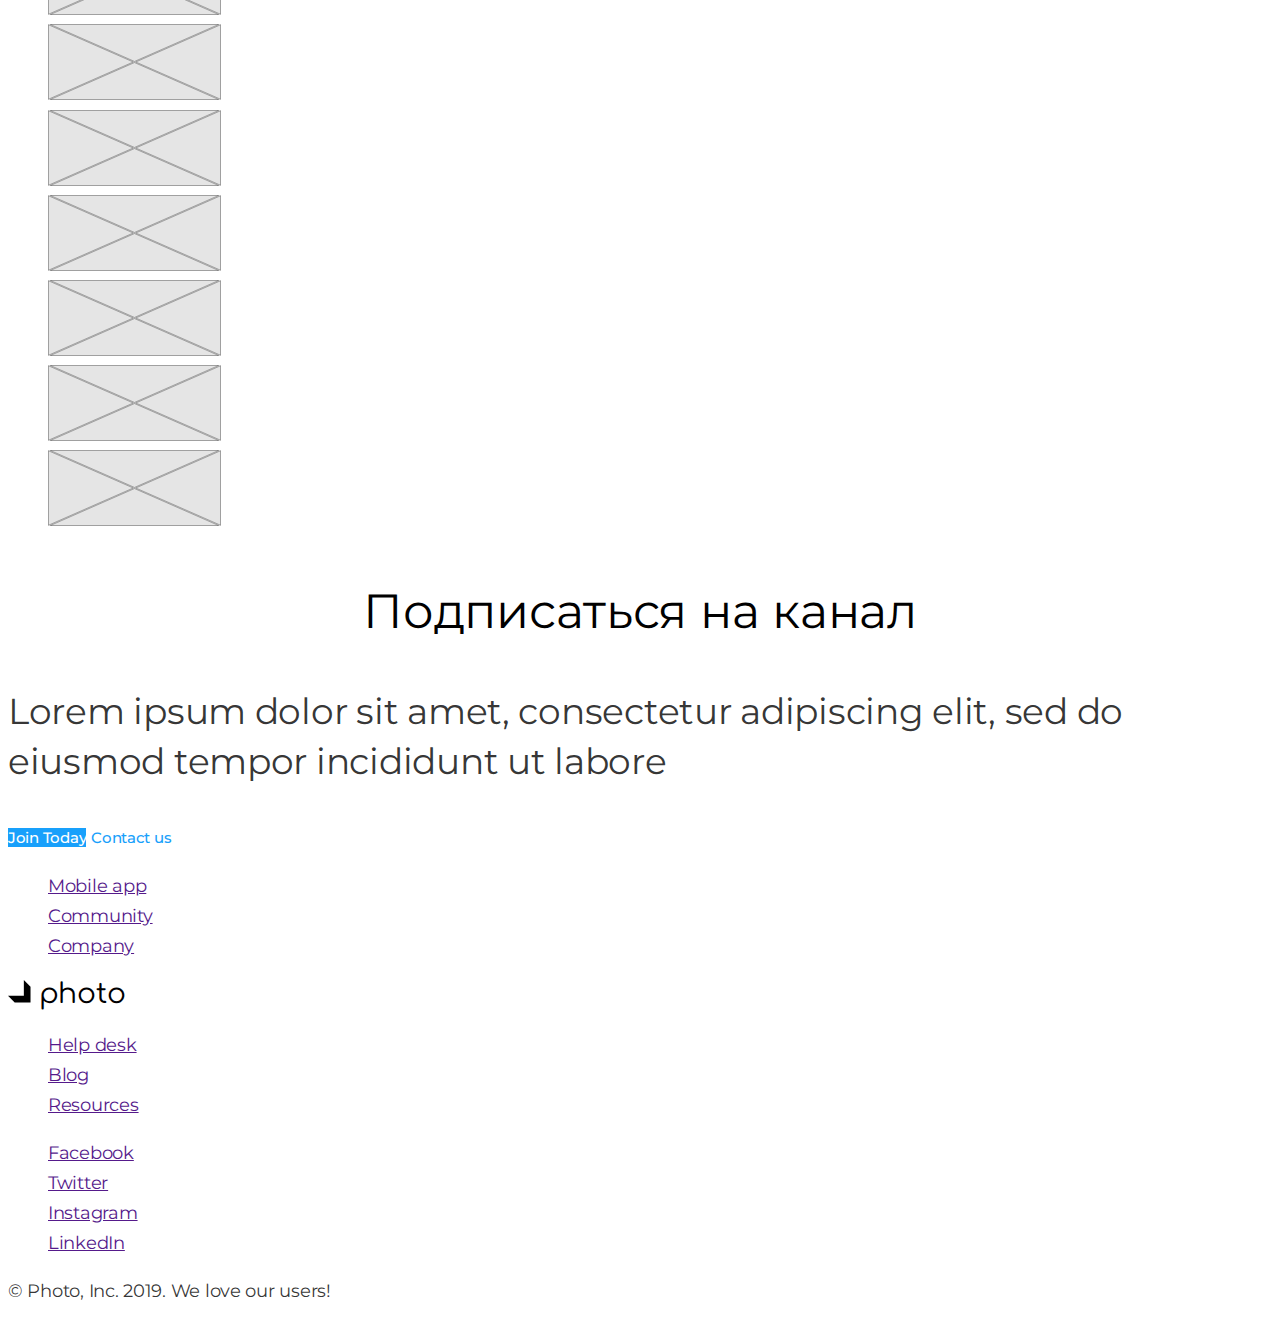
==== commit 47f7ec8c: "4 урок" ====
--- a/index.html
+++ b/index.html
@@ -5,6 +5,11 @@
     <meta http-equiv="X-UA-Compatible" content="IE=edge">
     <meta name="viewport" content="width=device-width, initial-scale=1.0">
     <title>Document</title>
+
+    <link rel="preconnect" href="https://fonts.googleapis.com">
+    <link rel="preconnect" href="https://fonts.gstatic.com" crossorigin>
+    <link href="https://fonts.googleapis.com/css2?family=Comfortaa&family=Montserrat:wght@400;500;700&display=swap"
+        rel="stylesheet">
     <link rel="stylesheet" href="./css/styles.css">
 </head>
 <body>
@@ -23,7 +28,7 @@
                 <li><a href="./community.html" class="link">Community</a></li>
                 <li><a href="" class="link">Support</a></li>
             </ul>
-            <ul class="auth-nav">
+            <ul class="auth-nav list">
                 <li><a href="" class="button secondary">Log in</a></li>
                 <li><a href="" class="button primary">Register</a></li>
             </ul>
@@ -45,7 +50,7 @@
             <h2 class="section-title">
                 Snap photos and share like <br /> never before
             </h2>
-            <ul class="features-list">
+            <ul class="features-list list">
                 <li>
                     <h3 class="title"> Sed ut perspiciatis</h3>
                     <p>Nemo enim ipsam voluptatem quia voluptas sit aspernatur aut odit aut fugit, sed quia consequuntur magni
@@ -88,7 +93,7 @@
         <!--Примеры работ-->
         <section class="section">
             <h2 class="section-title">Примеры работ</h2>
-            <ul class="examples-list">
+            <ul class="examples-list list">
                 <li>
                     <img src="./images/pic1.png" alt="" width="750">
                     <h3 class="title">Sed ut perspiciatis unde omnis</h3>
@@ -114,8 +119,8 @@
         <!--Отзывы-->
         <section class="section">
             <h2 class="section-title">You’re in good company</h2>
-            <p>Lorem ipsum dolor sit amet, consectetur adipiscing elit, sed do eiusmod tempor incididunt ut labore</p>
-            <ul>
+            <p class="section-descr">Lorem ipsum dolor sit amet, consectetur adipiscing elit, sed do eiusmod tempor incididunt ut labore</p>
+            <ul class="list">
                 <li>
                     <a href=""><img src="./images/Rectangle.svg" alt="Логотип комапании"></a>
                 </li>
@@ -147,7 +152,7 @@
         <!--Подпишитесь-->
         <section class="section">
             <h2 class="section-title">Подписаться на канал</h2>
-            <p>Lorem ipsum dolor sit amet, consectetur adipiscing elit, sed do eiusmod tempor incididunt ut labore</p>
+            <p class="section-descr">Lorem ipsum dolor sit amet, consectetur adipiscing elit, sed do eiusmod tempor incididunt ut labore</p>
             
                     <a href="" class="button primary">Join Today</a>
                     <a href="" class="button secondary">Contact us</a>
@@ -222,20 +227,20 @@
  
     <!--Футер-->
     <footer>
-        <ul>
+        <ul class="list">
             <li><a href="">Mobile app</a></li>
             <li><a href="">Community</a></li>
             <li><a href="">Company</a></li>
         </ul>
-        <a href="/"><img src="./images/logo.svg" alt="">
+        <a href="/" class="logo"><img src="./images/logo.svg" alt="">
         photo</a>
 
-        <ul>
+        <ul class="list">
               <li><a href="">Help desk</a></li>
               <li><a href="">Blog</a></li>
               <li><a href="">Resources</a></li>
         </ul>  
-        <ul>
+        <ul class="list">
             <li><a href="" aria-label="ссылка на Facebook">Facebook</a></li>
             <li><a href="" aria-label="ссылка на Twitter">Twitter</a></li>
             <li><a href="" aria-label="ссылка на Instagram">Instagram</a></li>
--- a/css/styles.css
+++ b/css/styles.css
@@ -13,21 +13,39 @@
 body {
   background-color: var(--background-colour);
   color: var(--primary-text-colour);
+  font-family: Montserrat, sans-serif;
+  letter-spacing: -0.015em;
+  font-size: 18px;
+  line-height: 1.67;
 }
 .list {
   list-style: none;
 }
 
+/* Logo */
 .logo {
   color: var(--title-text-colour);
+  font-family: Comfortaa, cursive;
+
+  font-size: 28px;
+  line-height: 1.14;
+  text-decoration: none;
 }
+
 .logo:hover {
   color: var(--acent-colour);
 }
+
 /* site nav */
 .site-nav .link {
   color: var(--acent-colour);
+
+  font-weight: 500;
+  font-size: 15px;
+  line-height: 1.2x;
+  text-decoration: none;
 }
+
 .site-nav .link:hover,
 .site-nav .link:focus {
   color: var(--title-text-colour);
@@ -39,15 +57,37 @@
 
 .section-title {
   color: var(--title-text-colour);
+
+  font-weight: 400;
+  font-size: 48px;
+  line-height: 1.5;
+  text-align: center;
 }
+
+.section-descr {
+  font-size: 36px;
+  line-height: 1.39;
+}
+
 /* hero  */
+
 .hero-title {
   color: var(--title-text-colour);
+
+  font-weight: 400;
+  font-size: 56px;
+  line-height: 1.43;
+  text-align: center;
 }
 
 /* Featuers list */
-.features-list .title {
+.features-list .title,
+.examples-list .title {
   color: var(--title-text-colour);
+
+  font-weight: 700;
+  font-size: 24px;
+  line-height: 1.5;
 }
 
 .features-list .link {
@@ -55,15 +95,24 @@
 }
 
 /* Examples list */
-.examples-list .title {
+/* .examples-list .title {
   color: var(--title-text-colour);
-}
+
+  font-weight: 700;
+  font-size: 24px;
+  line-height: 1.5;
+} */
 
 /* Button */
 
 .button {
   color: var(--title-text-colour);
   background-color: var(--background-colour);
+
+  font-weight: 500;
+  font-size: 15px;
+  line-height: 18px;
+  text-decoration: none;
 }
 
 .button.primary {
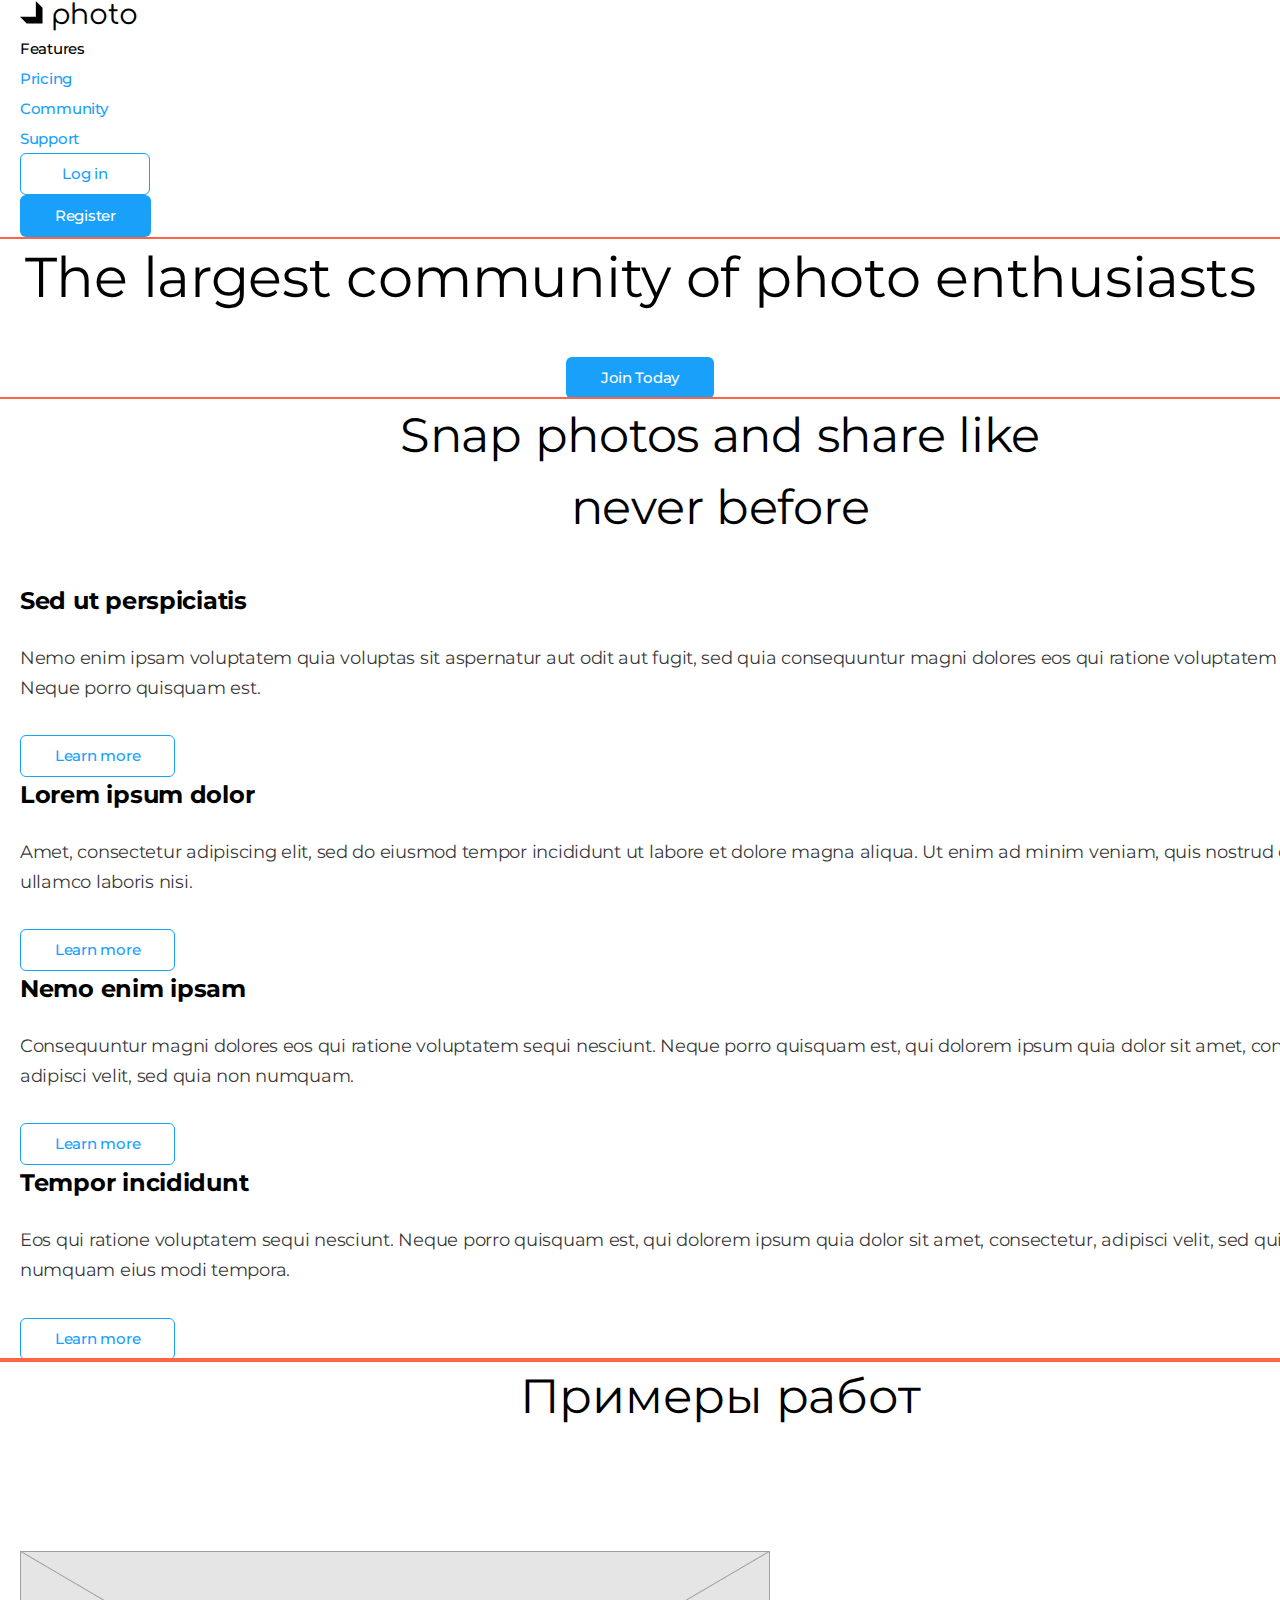
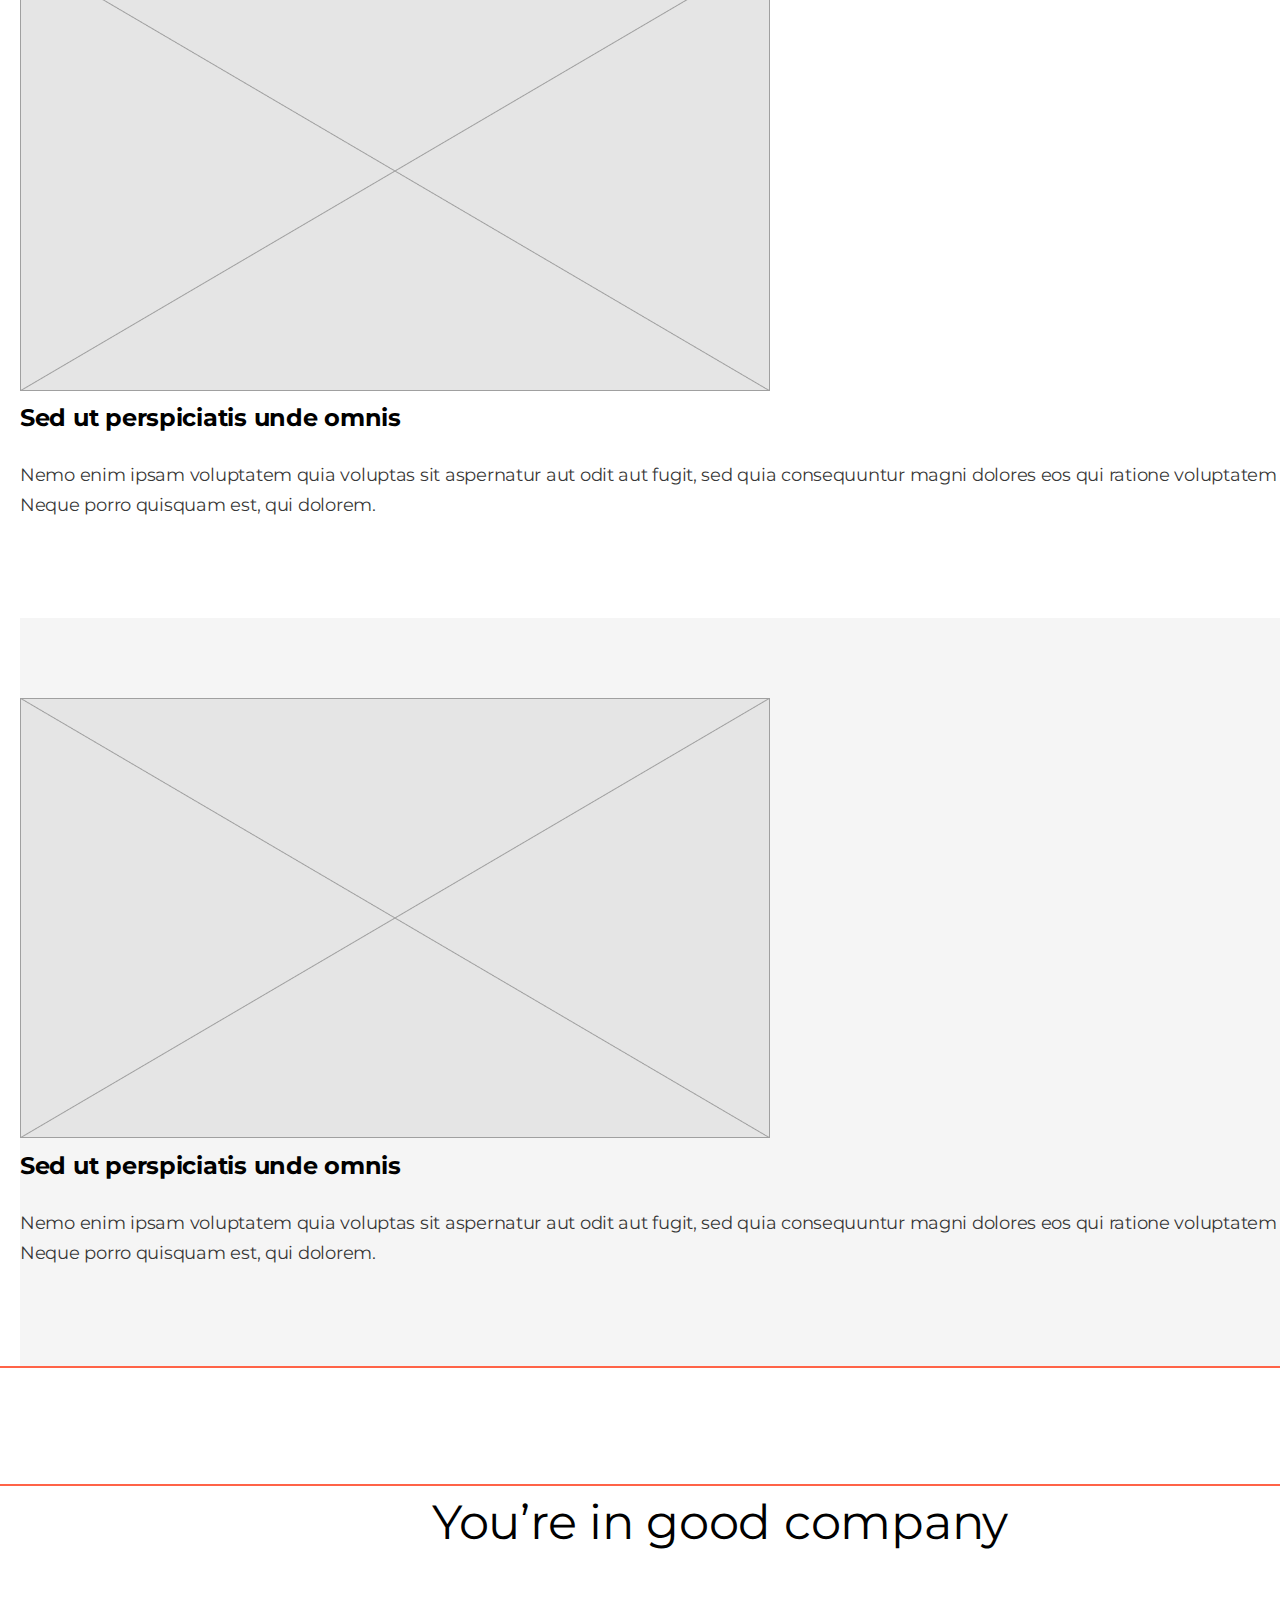
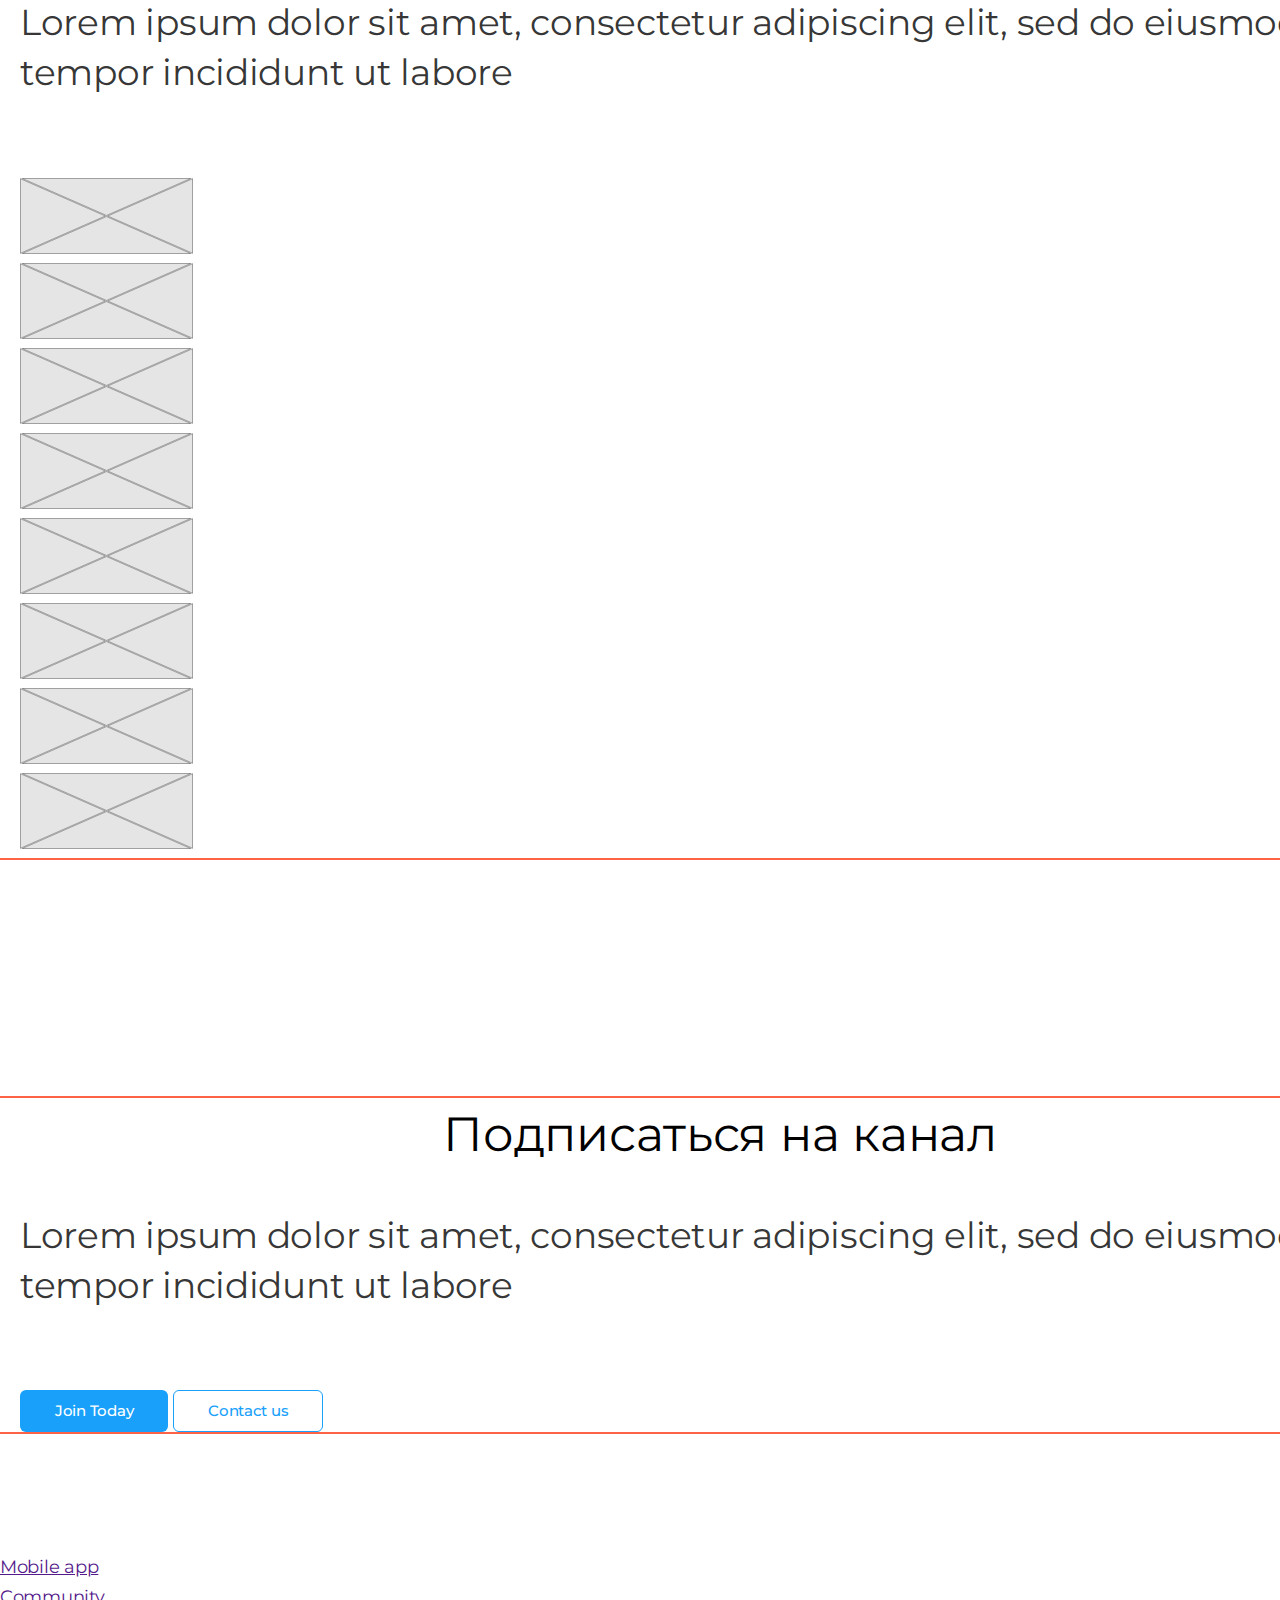
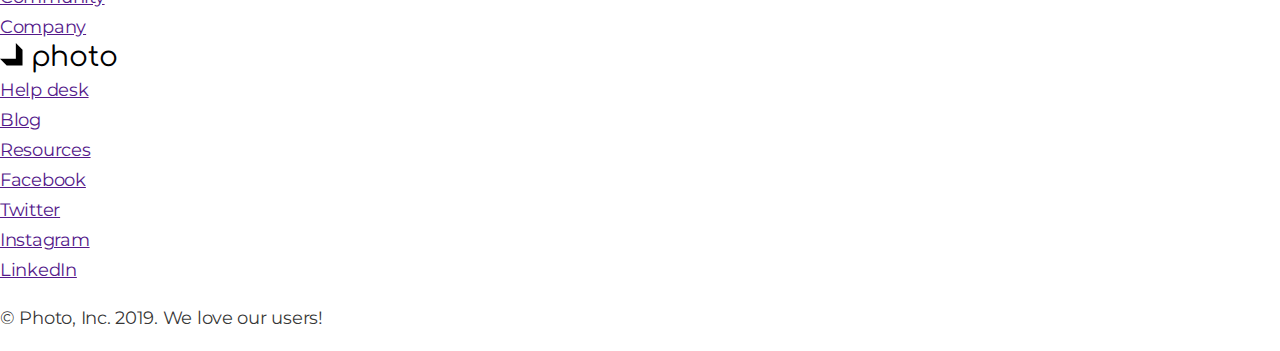
==== commit debc4f1e: "5 занятие" ====
--- a/index.html
+++ b/index.html
@@ -5,7 +5,7 @@
     <meta http-equiv="X-UA-Compatible" content="IE=edge">
     <meta name="viewport" content="width=device-width, initial-scale=1.0">
     <title>Document</title>
-
+    <link rel="stylesheet" href="https://cdnjs.cloudflare.com/ajax/libs/modern-normalize/1.1.0/modern-normalize.min.css">
     <link rel="preconnect" href="https://fonts.googleapis.com">
     <link rel="preconnect" href="https://fonts.gstatic.com" crossorigin>
     <link href="https://fonts.googleapis.com/css2?family=Comfortaa&family=Montserrat:wght@400;500;700&display=swap"
@@ -16,7 +16,7 @@
  
     <!--Шапка сайта--> 
     <header> 
-        <nav>
+        <nav class="container">
             <a href="/" class="logo">
                 <img src="./images/logo.svg" alt="Логотип компании">
                 photo
@@ -34,6 +34,7 @@
             </ul>
         </nav>
     </header>
+    <!-- <div class="container"></div> -->
 
     <main>
         <!--Герой-->
@@ -46,117 +47,127 @@
         </div>
         
         <!--Преимущества-->
-        <section class="section">
-            <h2 class="section-title">
-                Snap photos and share like <br /> never before
-            </h2>
-            <ul class="features-list list">
-                <li>
-                    <h3 class="title"> Sed ut perspiciatis</h3>
-                    <p>Nemo enim ipsam voluptatem quia voluptas sit aspernatur aut odit aut fugit, sed quia consequuntur magni
-                        dolores eos
-                        qui
-                        ratione voluptatem sequi nesciunt. Neque porro quisquam est.
-                    </p>
-                    <a href="" class="button secondary">Learn more</a>
-                </li>
-        
-                <li>
-                    <h3 class="title"> Lorem ipsum dolor</h3>
-                    <p>Amet, consectetur adipiscing elit, sed do eiusmod tempor incididunt ut labore et dolore magna aliqua. Ut
-                        enim ad minim
-                        veniam, quis nostrud exercitation ullamco laboris nisi.
-                    </p>
-                    <a href="" class="button secondary">Learn more</a>
-                </li>
-        
-                <li>
-                    <h3 class="title"> Nemo enim ipsam</h3>
-                    <p>Consequuntur magni dolores eos qui ratione voluptatem sequi nesciunt. Neque porro quisquam est, qui
-                        dolorem ipsum quia
-                        dolor sit amet, consectetur, adipisci velit, sed quia non numquam.
-                    </p>
-                    <a href="" class="button secondary">Learn more</a>
-                </li>
-        
-                <li>
-                    <h3 class="title"> Tempor incididunt</h3>
-                    <p>Eos qui ratione voluptatem sequi nesciunt. Neque porro quisquam est, qui dolorem ipsum quia dolor sit
-                        amet, consectetur,
-                        adipisci velit, sed quia non numquam eius modi tempora.
-                    </p>
-                    <a href="" class="button secondary">Learn more</a>
-                </li>
-        
-            </ul>
+        <section class="section no-padding">
+            <div class="container">
+                <h2 class="section-title">
+                    Snap photos and share like <br /> never before
+                </h2>
+                <ul class="features-list list">
+                    <li>
+                        <h3 class="title"> Sed ut perspiciatis</h3>
+                        <p>Nemo enim ipsam voluptatem quia voluptas sit aspernatur aut odit aut fugit, sed quia consequuntur magni
+                            dolores eos
+                            qui
+                            ratione voluptatem sequi nesciunt. Neque porro quisquam est.
+                        </p>
+                        <a href="" class="button secondary">Learn more</a>
+                    </li>
+                
+                    <li>
+                        <h3 class="title"> Lorem ipsum dolor</h3>
+                        <p>Amet, consectetur adipiscing elit, sed do eiusmod tempor incididunt ut labore et dolore magna aliqua. Ut
+                            enim ad minim
+                            veniam, quis nostrud exercitation ullamco laboris nisi.
+                        </p>
+                        <a href="" class="button secondary">Learn more</a>
+                    </li>
+                
+                    <li>
+                        <h3 class="title"> Nemo enim ipsam</h3>
+                        <p>Consequuntur magni dolores eos qui ratione voluptatem sequi nesciunt. Neque porro quisquam est, qui
+                            dolorem ipsum quia
+                            dolor sit amet, consectetur, adipisci velit, sed quia non numquam.
+                        </p>
+                        <a href="" class="button secondary">Learn more</a>
+                    </li>
+                
+                    <li>
+                        <h3 class="title"> Tempor incididunt</h3>
+                        <p>Eos qui ratione voluptatem sequi nesciunt. Neque porro quisquam est, qui dolorem ipsum quia dolor sit
+                            amet, consectetur,
+                            adipisci velit, sed quia non numquam eius modi tempora.
+                        </p>
+                        <a href="" class="button secondary">Learn more</a>
+                    </li>
+                
+                </ul>
+            </div>
         </section>
         <!--Примеры работ-->
-        <section class="section">
-            <h2 class="section-title">Примеры работ</h2>
-            <ul class="examples-list list">
-                <li>
-                    <img src="./images/pic1.png" alt="" width="750">
-                    <h3 class="title">Sed ut perspiciatis unde omnis</h3>
-                    <p>Nemo enim ipsam voluptatem quia voluptas sit aspernatur aut odit aut fugit, sed quia consequuntur magni
-                        dolores eos qui
-                        ratione voluptatem sequi nesciunt. Neque porro quisquam est, qui dolorem.
-                    </p>
-                </li>
-        
-                <li>
-                    <img src="./images/pic1.png" alt="" width="750">
-                    <h3 class="title">Sed ut perspiciatis unde omnis</h3>
-                    <p>Nemo enim ipsam voluptatem quia voluptas sit aspernatur aut odit aut fugit, sed quia consequuntur magni
-                        dolores
-                        eos qui
-                        ratione voluptatem sequi nesciunt. Neque porro quisquam est, qui dolorem.
-                    </p>
-                </li>
-        
-            </ul>
+        <section class="section no-padding">
+            <div class="container">
+                <h2 class="section-title">Примеры работ</h2>
+                <ul class="examples-list list">
+                    <li class="item">
+                        <img src="./images/pic1.png" alt="" width="750">
+                        <h3 class="title">Sed ut perspiciatis unde omnis</h3>
+                        <p>Nemo enim ipsam voluptatem quia voluptas sit aspernatur aut odit aut fugit, sed quia consequuntur magni
+                            dolores eos qui
+                            ratione voluptatem sequi nesciunt. Neque porro quisquam est, qui dolorem.
+                        </p>
+                    </li>
+                
+                    <li class="item">
+                        <img src="./images/pic1.png" alt="" width="750">
+                        <h3 class="title">Sed ut perspiciatis unde omnis</h3>
+                        <p>Nemo enim ipsam voluptatem quia voluptas sit aspernatur aut odit aut fugit, sed quia consequuntur magni
+                            dolores
+                            eos qui
+                            ratione voluptatem sequi nesciunt. Neque porro quisquam est, qui dolorem.
+                        </p>
+                    </li>
+                    
+                
+                </ul>
+            </div>
         </section>
         
         <!--Отзывы-->
         <section class="section">
-            <h2 class="section-title">You’re in good company</h2>
-            <p class="section-descr">Lorem ipsum dolor sit amet, consectetur adipiscing elit, sed do eiusmod tempor incididunt ut labore</p>
-            <ul class="list">
-                <li>
-                    <a href=""><img src="./images/Rectangle.svg" alt="Логотип комапании"></a>
-                </li>
-                <li>
-                    <a href=""><img src="./images/Rectangle.svg" alt="Логотип комапании"></a>
-                </li>
-                <li>
-                    <a href=""><img src="./images/Rectangle.svg" alt="Логотип комапании"></a>
-                </li>
-                <li>
-                    <a href=""><img src="./images/Rectangle.svg" alt="Логотип комапании"></a>
-                </li>
-                <li>
-                    <a href=""><img src="./images/Rectangle.svg" alt="Логотип комапании"></a>
-                </li>
-                <li>
-                    <a href=""><img src="./images/Rectangle.svg" alt="Логотип комапании"></a>
-                </li>
-                <li>
-                    <a href=""><img src="./images/Rectangle.svg" alt="Логотип комапании"></a>
-                </li>
-                <li>
-                    <a href=""><img src="./images/Rectangle.svg" alt="Логотип комапании"></a>
-                </li>
-            </ul>
+            <div class="container">
+                <h2 class="section-title">You’re in good company</h2>
+                <p class="section-descr">Lorem ipsum dolor sit amet, consectetur adipiscing elit, sed do eiusmod tempor incididunt ut
+                    labore</p>
+                <ul class="list">
+                    <li>
+                        <a href=""><img src="./images/Rectangle.svg" alt="Логотип комапании"></a>
+                    </li>
+                    <li>
+                        <a href=""><img src="./images/Rectangle.svg" alt="Логотип комапании"></a>
+                    </li>
+                    <li>
+                        <a href=""><img src="./images/Rectangle.svg" alt="Логотип комапании"></a>
+                    </li>
+                    <li>
+                        <a href=""><img src="./images/Rectangle.svg" alt="Логотип комапании"></a>
+                    </li>
+                    <li>
+                        <a href=""><img src="./images/Rectangle.svg" alt="Логотип комапании"></a>
+                    </li>
+                    <li>
+                        <a href=""><img src="./images/Rectangle.svg" alt="Логотип комапании"></a>
+                    </li>
+                    <li>
+                        <a href=""><img src="./images/Rectangle.svg" alt="Логотип комапании"></a>
+                    </li>
+                    <li>
+                        <a href=""><img src="./images/Rectangle.svg" alt="Логотип комапании"></a>
+                    </li>
+                </ul>
+            </div>
         
         </section>
         
         <!--Подпишитесь-->
         <section class="section">
-            <h2 class="section-title">Подписаться на канал</h2>
-            <p class="section-descr">Lorem ipsum dolor sit amet, consectetur adipiscing elit, sed do eiusmod tempor incididunt ut labore</p>
-            
-                    <a href="" class="button primary">Join Today</a>
-                    <a href="" class="button secondary">Contact us</a>
-        
+           <div class="container">
+                <h2 class="section-title">Подписаться на канал</h2>
+                <p class="section-descr">Lorem ipsum dolor sit amet, consectetur adipiscing elit, sed do eiusmod tempor incididunt ut
+                    labore</p>
+                
+                <a href="" class="button primary">Join Today</a>
+                <a href="" class="button secondary">Contact us</a>
+           </div>
                
         </section>
 
--- a/css/styles.css
+++ b/css/styles.css
@@ -8,6 +8,7 @@
   --title-text-colour: #000000;
   --acent-colour: #18a0fb;
   --background-colour: #ffffff;
+  --secondary-background-colour: #f5f5f5;
 }
 
 body {
@@ -20,8 +21,20 @@
 }
 .list {
   list-style: none;
+  margin-top: 0;
+  margin-bottom: 0;
+  padding-left: 0;
 }
 
+.container {
+  margin-left: auto;
+  margin-right: auto;
+  width: 1440px;
+  background-color: var(--background-colour);
+  outline: 2px solid tomato;
+  padding-left: 20px;
+  padding-right: 20px;
+}
 /* Logo */
 .logo {
   color: var(--title-text-colour);
@@ -57,23 +70,37 @@
 
 .section-title {
   color: var(--title-text-colour);
+  margin-top: 0;
+  margin-bottom: 60;
 
   font-weight: 400;
   font-size: 48px;
   line-height: 1.5;
   text-align: center;
 }
-
+.section {
+  padding-top: 120px;
+  padding-bottom: 120px;
+}
+.section.no-padding {
+  padding-bottom: 0;
+  padding-top: 0;
+}
 .section-descr {
   font-size: 36px;
   line-height: 1.39;
+  margin-bottom: 80px;
+  margin-top: 0;
 }
 
 /* hero  */
-
+.hero {
+  text-align: center;
+}
 .hero-title {
   color: var(--title-text-colour);
-
+  margin-top: 0;
+  margin-bottom: 40px;
   font-weight: 400;
   font-size: 56px;
   line-height: 1.43;
@@ -84,16 +111,31 @@
 .features-list .title,
 .examples-list .title {
   color: var(--title-text-colour);
+  margin-top: 0;
+  margin-bottom: 24px;
 
   font-weight: 700;
   font-size: 24px;
   line-height: 1.5;
 }
 
+.features-list p {
+  margin-top: 0;
+  margin-bottom: 32px;
+}
 .features-list .link {
   color: var(--acent-colour);
 }
 
+/* WORKS */
+.examples-list .item {
+  padding-top: 80px;
+  padding-bottom: 80px;
+  background-color: var(--background-colour);
+}
+.examples-list .item:nth-child(2n) {
+  background-color: var(--secondary-background-colour);
+}
 /* Examples list */
 /* .examples-list .title {
   color: var(--title-text-colour);
@@ -108,11 +150,16 @@
 .button {
   color: var(--title-text-colour);
   background-color: var(--background-colour);
-
+  border: 1px solid transparent;
+  border-radius: 6px;
+  padding: 11px 34px;
+  display: inline-block;
+  min-width: 130px;
   font-weight: 500;
   font-size: 15px;
-  line-height: 18px;
+  line-height: 1.2;
   text-decoration: none;
+  text-align: center;
 }
 
 .button.primary {
@@ -123,4 +170,5 @@
 .button.secondary {
   color: var(--acent-colour);
   background-color: var(--background-colour);
+  border-color: var(--acent-colour);
 }
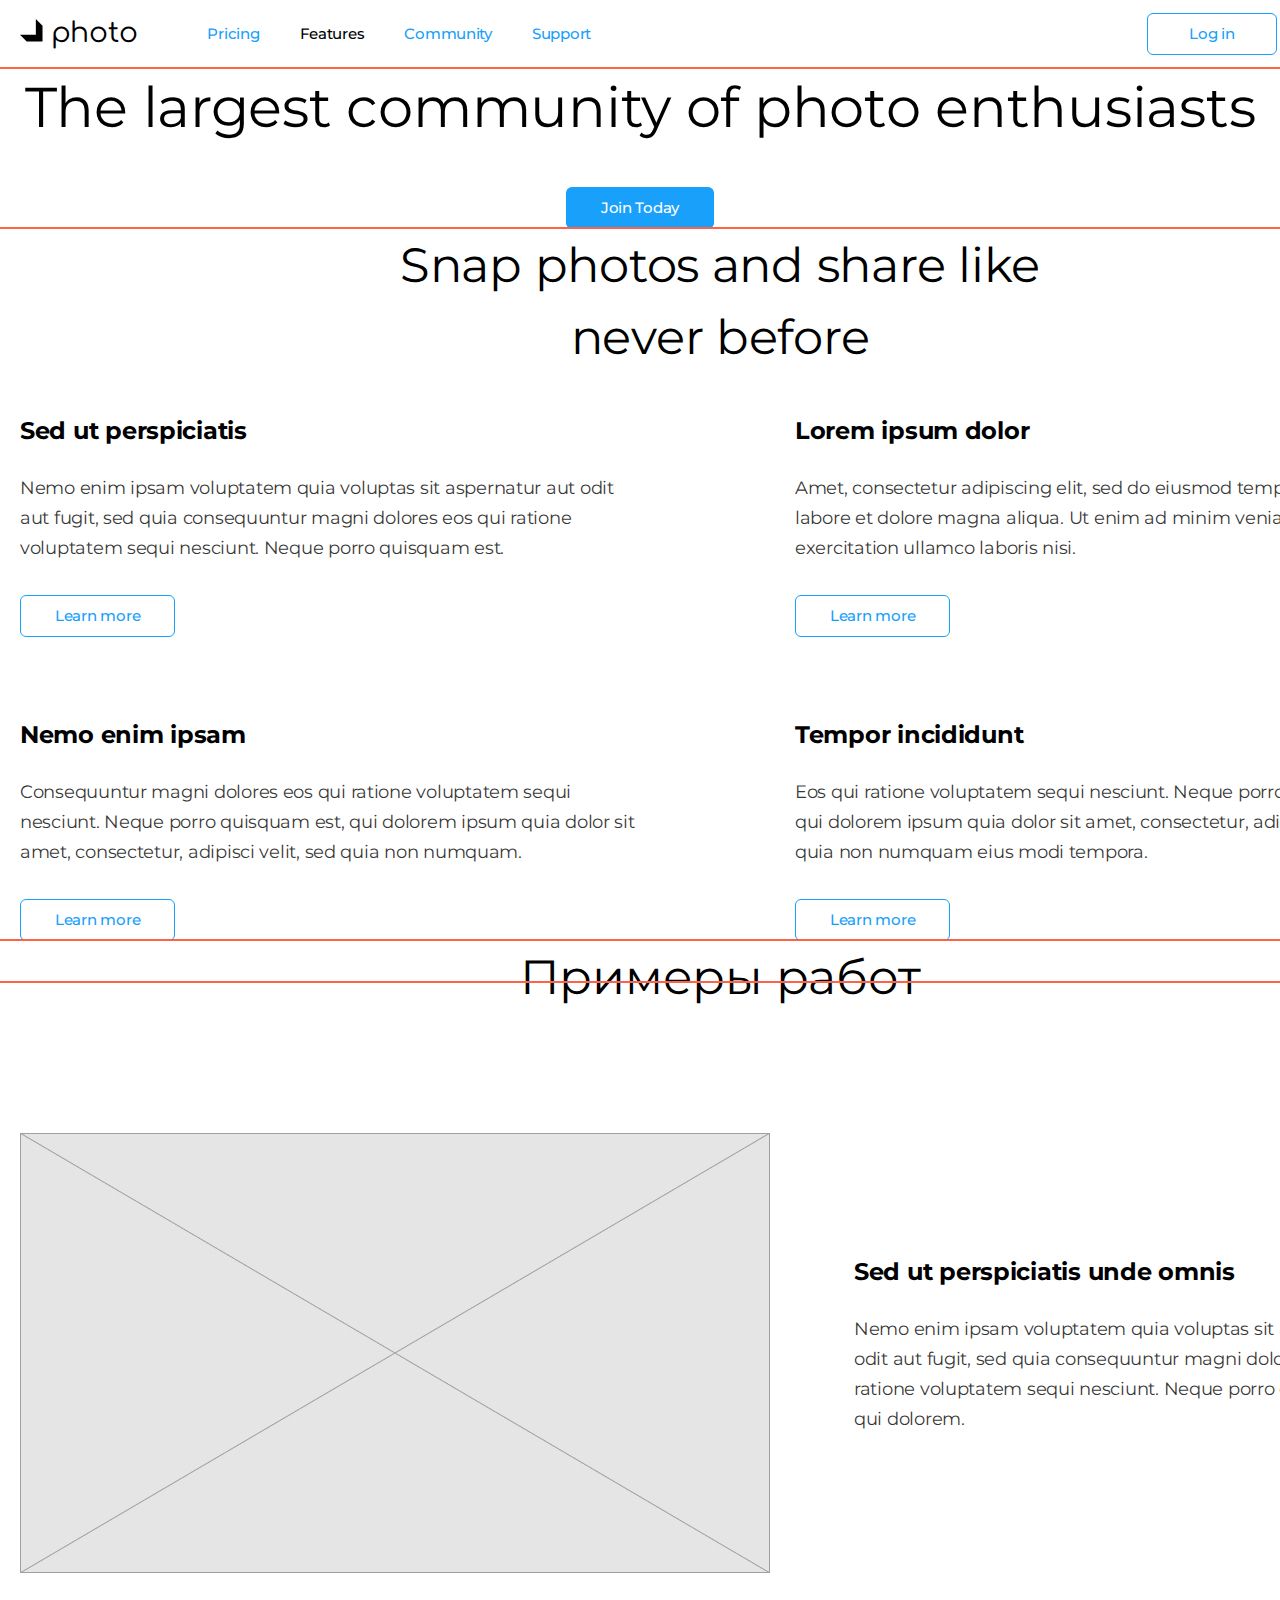
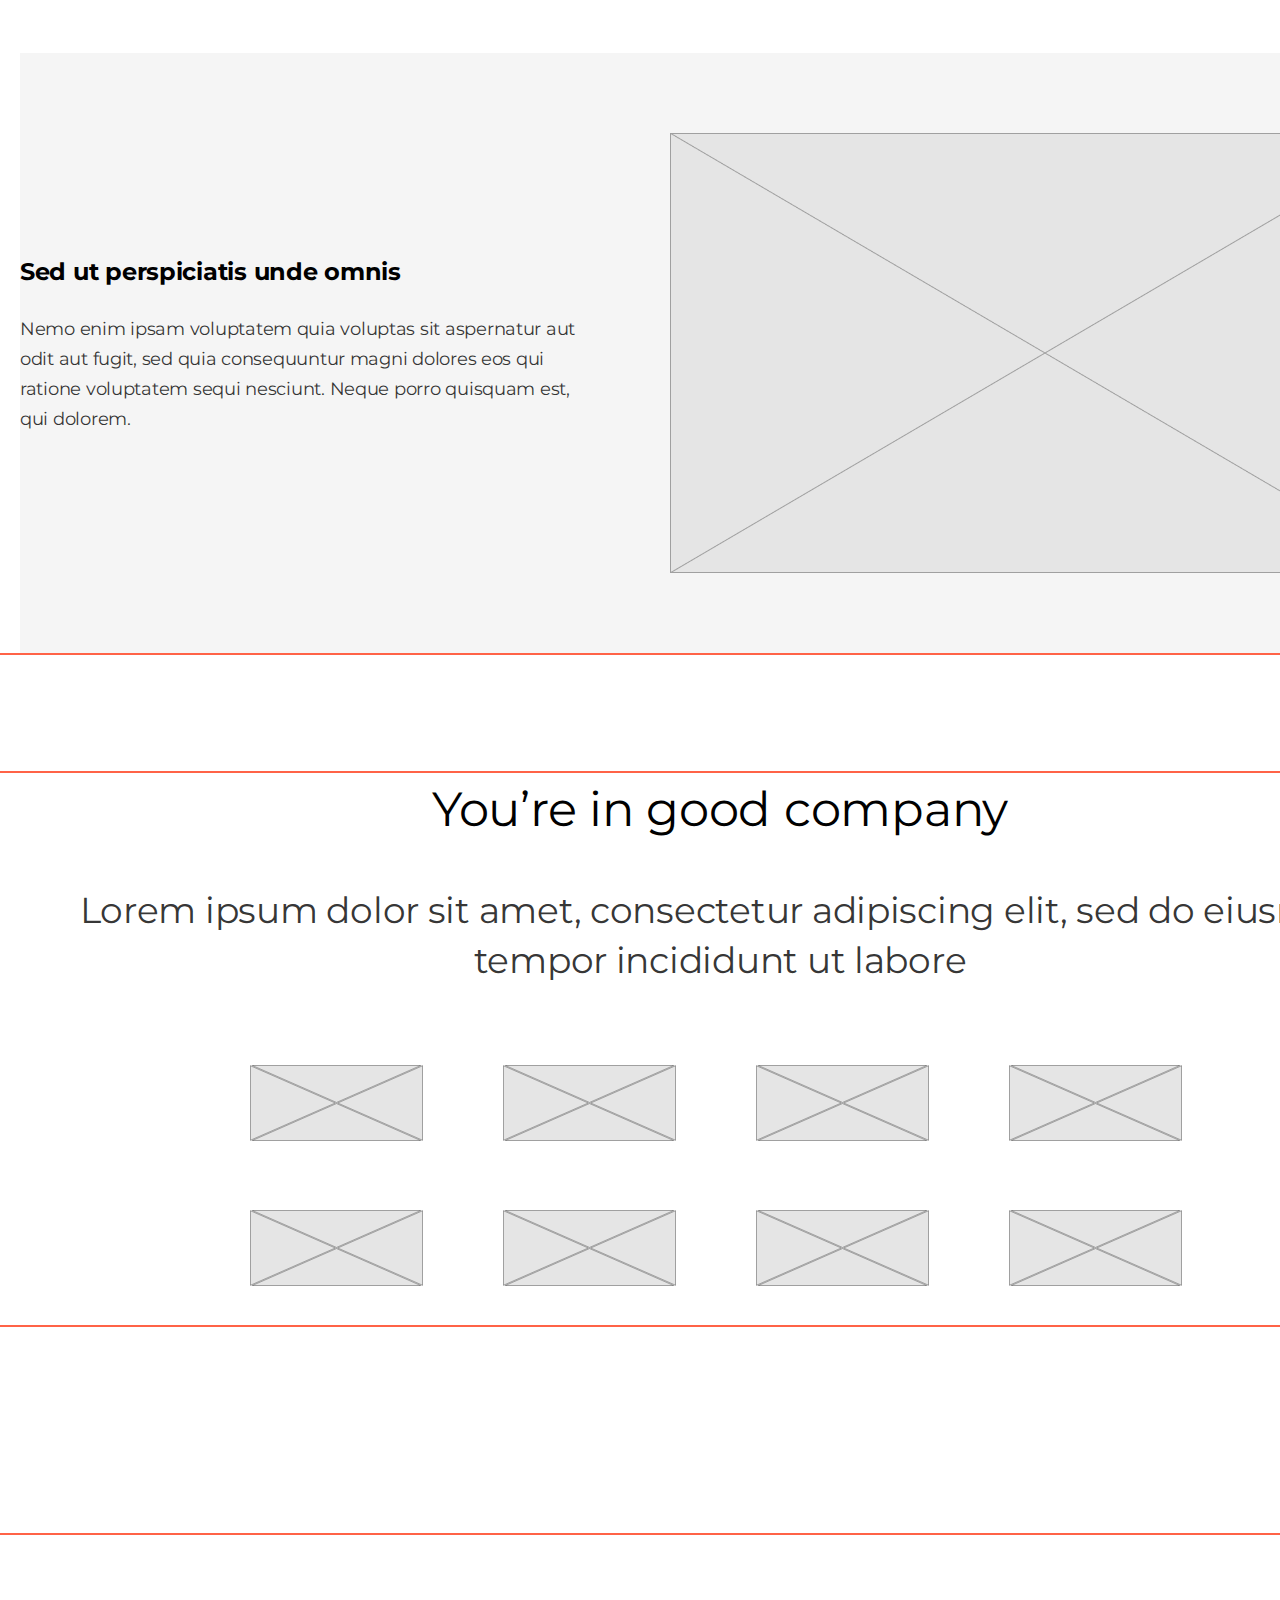
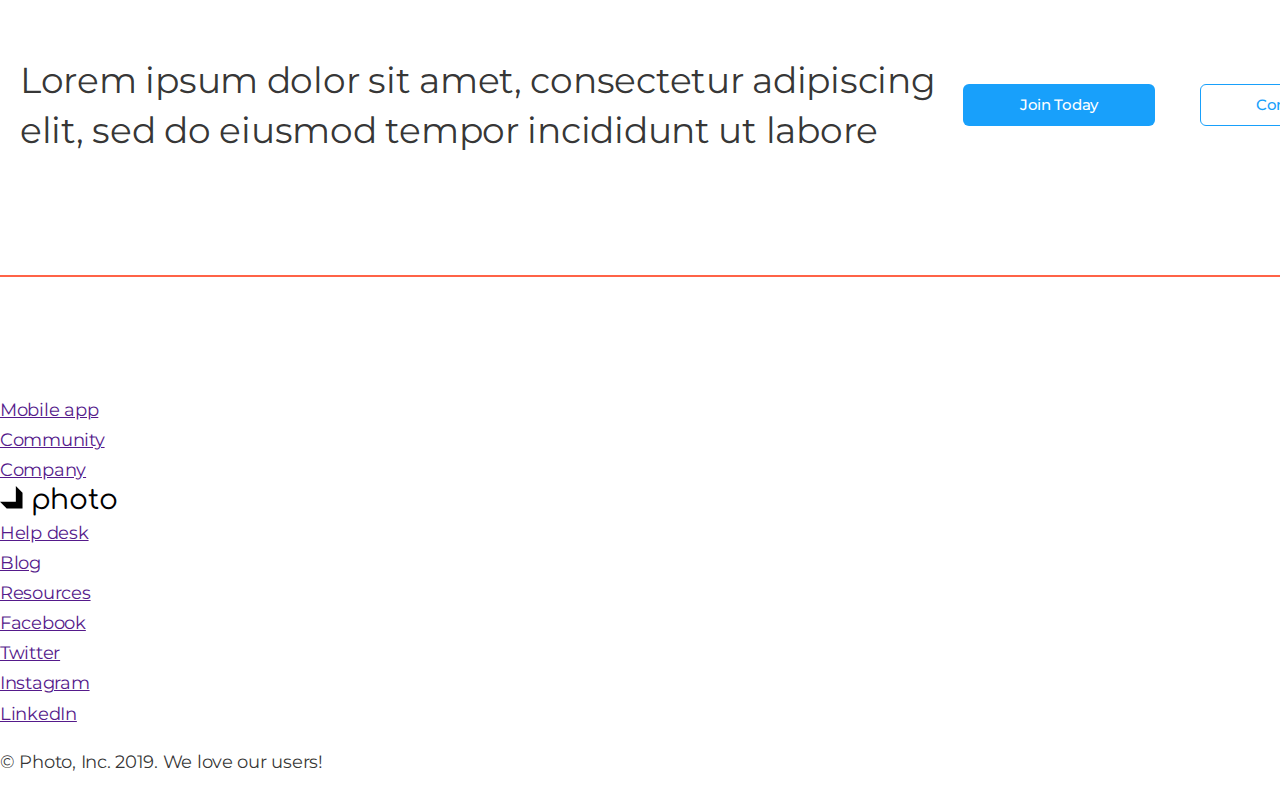
==== commit b6870c44: "flexbox" ====
--- a/index.html
+++ b/index.html
@@ -16,21 +16,21 @@
  
     <!--Шапка сайта--> 
     <header> 
-        <nav class="container">
+        <nav class="container main-nav">
             <a href="/" class="logo">
                 <img src="./images/logo.svg" alt="Логотип компании">
                 photo
             
             </a>
             <ul class="site-nav list" >
-                <li> <a href="/" class="link current">Features</a> </li>
-                <li><a href="" class="link">Pricing</a></li>
-                <li><a href="./community.html" class="link">Community</a></li>
-                <li><a href="" class="link">Support</a></li>
+                <li class="item"><a href="" class="link">Pricing</a></li>
+                <li class="item"> <a href="/" class="link current">Features</a> </li>
+                <li class="item"><a href="./community.html" class="link">Community</a></li>
+                <li class="item"><a href="" class="link">Support</a></li>
             </ul>
             <ul class="auth-nav list">
-                <li><a href="" class="button secondary">Log in</a></li>
-                <li><a href="" class="button primary">Register</a></li>
+                <li class="item"><a href="" class="button secondary">Log in</a></li>
+                <li class="item"><a href="" class="button primary">Register</a></li>
             </ul>
         </nav>
     </header>
@@ -53,7 +53,7 @@
                     Snap photos and share like <br /> never before
                 </h2>
                 <ul class="features-list list">
-                    <li>
+                    <li class="item">
                         <h3 class="title"> Sed ut perspiciatis</h3>
                         <p>Nemo enim ipsam voluptatem quia voluptas sit aspernatur aut odit aut fugit, sed quia consequuntur magni
                             dolores eos
@@ -63,7 +63,7 @@
                         <a href="" class="button secondary">Learn more</a>
                     </li>
                 
-                    <li>
+                    <li class="item">
                         <h3 class="title"> Lorem ipsum dolor</h3>
                         <p>Amet, consectetur adipiscing elit, sed do eiusmod tempor incididunt ut labore et dolore magna aliqua. Ut
                             enim ad minim
@@ -72,7 +72,7 @@
                         <a href="" class="button secondary">Learn more</a>
                     </li>
                 
-                    <li>
+                    <li class="item">
                         <h3 class="title"> Nemo enim ipsam</h3>
                         <p>Consequuntur magni dolores eos qui ratione voluptatem sequi nesciunt. Neque porro quisquam est, qui
                             dolorem ipsum quia
@@ -81,7 +81,7 @@
                         <a href="" class="button secondary">Learn more</a>
                     </li>
                 
-                    <li>
+                    <li class="item">
                         <h3 class="title"> Tempor incididunt</h3>
                         <p>Eos qui ratione voluptatem sequi nesciunt. Neque porro quisquam est, qui dolorem ipsum quia dolor sit
                             amet, consectetur,
@@ -100,21 +100,25 @@
                 <ul class="examples-list list">
                     <li class="item">
                         <img src="./images/pic1.png" alt="" width="750">
-                        <h3 class="title">Sed ut perspiciatis unde omnis</h3>
-                        <p>Nemo enim ipsam voluptatem quia voluptas sit aspernatur aut odit aut fugit, sed quia consequuntur magni
-                            dolores eos qui
-                            ratione voluptatem sequi nesciunt. Neque porro quisquam est, qui dolorem.
-                        </p>
+                       <div class="content">
+                            <h3 class="title">Sed ut perspiciatis unde omnis</h3>
+                            <p>Nemo enim ipsam voluptatem quia voluptas sit aspernatur aut odit aut fugit, sed quia consequuntur magni
+                                dolores eos qui
+                                ratione voluptatem sequi nesciunt. Neque porro quisquam est, qui dolorem.
+                            </p>
+                       </div>
                     </li>
                 
                     <li class="item">
                         <img src="./images/pic1.png" alt="" width="750">
-                        <h3 class="title">Sed ut perspiciatis unde omnis</h3>
-                        <p>Nemo enim ipsam voluptatem quia voluptas sit aspernatur aut odit aut fugit, sed quia consequuntur magni
-                            dolores
-                            eos qui
-                            ratione voluptatem sequi nesciunt. Neque porro quisquam est, qui dolorem.
-                        </p>
+                        <div class="content">
+                            <h3 class="title">Sed ut perspiciatis unde omnis</h3>
+                            <p>Nemo enim ipsam voluptatem quia voluptas sit aspernatur aut odit aut fugit, sed quia consequuntur magni
+                                dolores
+                                eos qui
+                                ratione voluptatem sequi nesciunt. Neque porro quisquam est, qui dolorem.
+                            </p>
+                        </div>
                     </li>
                     
                 
@@ -128,7 +132,7 @@
                 <h2 class="section-title">You’re in good company</h2>
                 <p class="section-descr">Lorem ipsum dolor sit amet, consectetur adipiscing elit, sed do eiusmod tempor incididunt ut
                     labore</p>
-                <ul class="list">
+                <ul class="client-list list">
                     <li>
                         <a href=""><img src="./images/Rectangle.svg" alt="Логотип комапании"></a>
                     </li>
@@ -161,12 +165,14 @@
         <!--Подпишитесь-->
         <section class="section">
            <div class="container">
-                <h2 class="section-title">Подписаться на канал</h2>
-                <p class="section-descr">Lorem ipsum dolor sit amet, consectetur adipiscing elit, sed do eiusmod tempor incididunt ut
-                    labore</p>
-                
-                <a href="" class="button primary">Join Today</a>
-                <a href="" class="button secondary">Contact us</a>
+                <h2 class="section-title" hidden>Подписаться на канал</h2>
+                <div class="subscription">
+                    <p class="section-descr">Lorem ipsum dolor sit amet, consectetur adipiscing elit, sed do eiusmod tempor incididunt ut
+                        labore</p>
+                    
+                    <a href="" class="button primary bottom">Join Today</a>
+                    <a href="" class="button secondary bottom">Contact us</a>
+                </div>
            </div>
                
         </section>
--- a/css/styles.css
+++ b/css/styles.css
@@ -19,6 +19,8 @@
   font-size: 18px;
   line-height: 1.67;
 }
+
+/* Утилиты */
 .list {
   list-style: none;
   margin-top: 0;
@@ -49,8 +51,34 @@
   color: var(--acent-colour);
 }
 
+/* Main nav */
+.main-nav {
+  display: flex;
+  align-items: center;
+}
+
 /* site nav */
+.site-nav {
+  display: flex;
+  margin-left: 70px;
+}
+
+/* .site-nav .item {
+  background-color: tomato;
+} */
+
+.site-nav .item + .item {
+  margin-left: 40px;
+}
+
+/* .site-nav .item:not(:last-child) {
+  margin-right: 40px;
+} */
+
 .site-nav .link {
+  display: block;
+  padding-top: 21px;
+  padding-bottom: 21px;
   color: var(--acent-colour);
 
   font-weight: 500;
@@ -68,6 +96,15 @@
   color: var(--title-text-colour);
 }
 
+/* Auth nav */
+.auth-nav {
+  display: flex;
+  margin-left: auto;
+}
+.auth-nav .item + .item {
+  margin-left: 12px;
+}
+
 .section-title {
   color: var(--title-text-colour);
   margin-top: 0;
@@ -91,6 +128,21 @@
   line-height: 1.39;
   margin-bottom: 80px;
   margin-top: 0;
+  text-align: center;
+}
+
+/* Отзывы */
+.client-list {
+  display: flex;
+  flex-wrap: wrap;
+  width: 1020px;
+  margin: -30px -40px;
+  margin-left: auto;
+  margin-right: auto;
+}
+
+.client-list li {
+  margin: 30px 40px;
 }
 
 /* hero  */
@@ -108,6 +160,18 @@
 }
 
 /* Featuers list */
+
+.features-list {
+  display: flex;
+  flex-wrap: wrap;
+  margin: -40px -75px;
+}
+.features-list .item {
+  width: 625px;
+  /* background-color: tomato; */
+  margin: 40px 75px;
+}
+
 .features-list .title,
 .examples-list .title {
   color: var(--title-text-colour);
@@ -129,13 +193,23 @@
 
 /* WORKS */
 .examples-list .item {
+  display: flex;
+  align-items: center;
   padding-top: 80px;
   padding-bottom: 80px;
   background-color: var(--background-colour);
 }
 .examples-list .item:nth-child(2n) {
   background-color: var(--secondary-background-colour);
-}
+  flex-direction: row-reverse;
+}
+.examples-list > .item:nth-child(2n + 1) .content {
+  margin-left: 84px;
+}
+.examples-list > .item:nth-child(2n) .content {
+  margin-right: 84px;
+}
+
 /* Examples list */
 /* .examples-list .title {
   color: var(--title-text-colour);
@@ -163,6 +237,7 @@
 }
 
 .button.primary {
+  display: inline-block;
   color: var(--background-colour);
   background-color: var(--acent-colour);
 }
@@ -172,3 +247,24 @@
   background-color: var(--background-colour);
   border-color: var(--acent-colour);
 }
+
+.subscription {
+  height: 340px;
+  display: flex;
+  align-items: center;
+}
+.subscription .section-descr {
+  margin-bottom: 0;
+  height: 100px;
+  width: 943px;
+
+  /* margin-right: 84px; */
+  text-align: left;
+}
+.subscription .bottom {
+  width: 192px;
+}
+
+.subscription .bottom + .bottom {
+  margin-left: 45px;
+}
